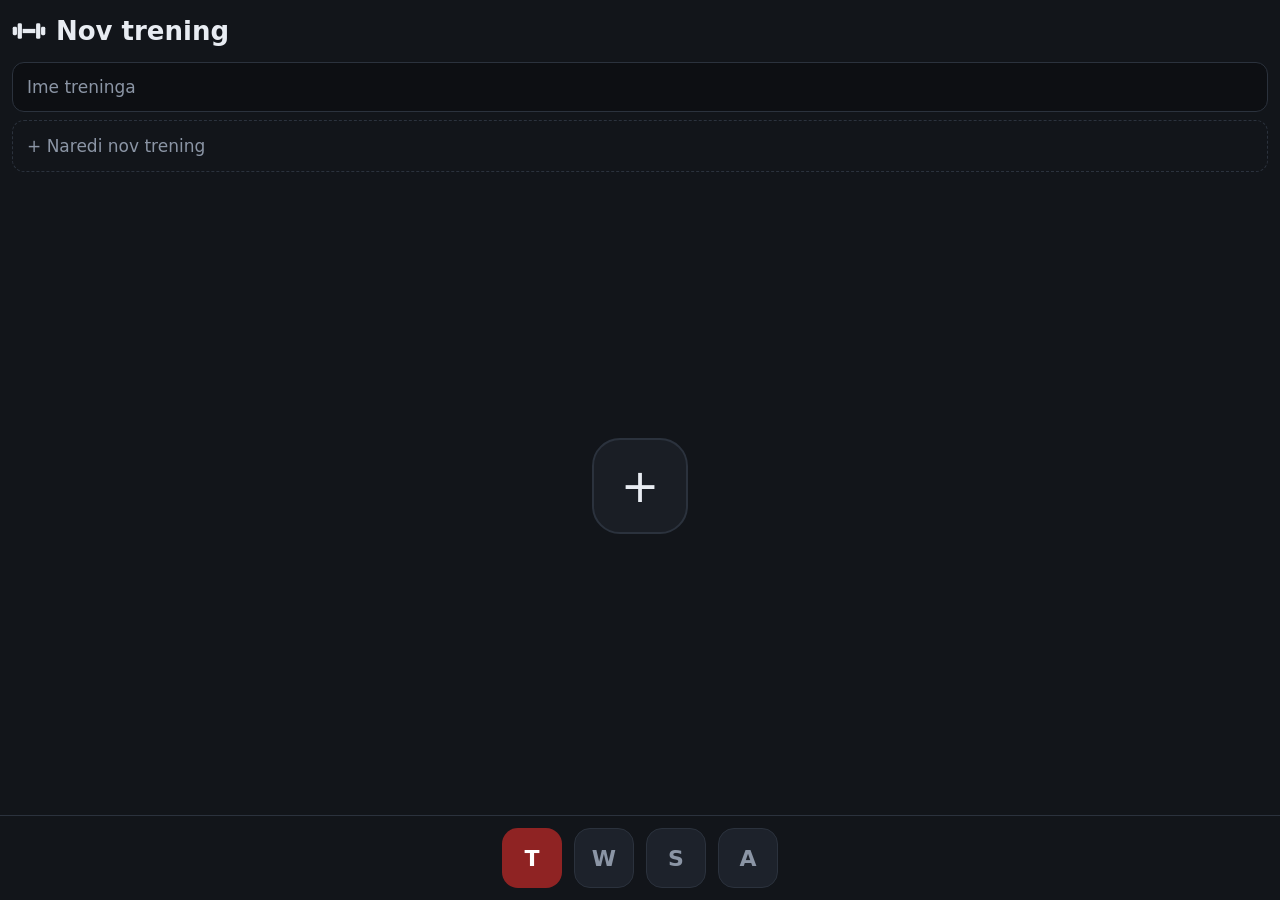
==== aplikacija/index.html @ f8ce9dc5 "Trening test" ====
<!doctype html>
<html lang="sl">
<head>
  <meta charset="utf-8">
  <meta name="viewport" content="width=device-width, initial-scale=1, viewport-fit=cover">
  <title>Fitnes</title>

  <!-- Povezava na manifest: brez tega ni namestitve -->
  <link rel="manifest" href="manifest.json">
  <meta name="theme-color" content="#12151a">

  <!-- iOS posebnosti: Safari za ikono in celozaslonski način ne bere manifesta -->
  <link rel="apple-touch-icon" href="icons/icon-192.png">
  <meta name="apple-mobile-web-app-capable" content="yes">
  <meta name="apple-mobile-web-app-status-bar-style" content="black-translucent">
  <meta name="apple-mobile-web-app-title" content="Fitnes">

  <!-- Vse poti so relativne, ker aplikacija živi v podmapi /aplikacija/.
       Absolutna pot (/css/base.css) bi na GitHub Pages iskala napačno mesto. -->
  <link rel="stylesheet" href="css/base.css">
  <link rel="stylesheet" href="css/screen.css">
  <link rel="stylesheet" href="css/tabbar.css">
  <link rel="stylesheet" href="css/training.css">
</head>
<body>

  <!-- Sem router vstavi trenutni zaslon. HTML je namenoma prazen: vsebino in
       gumbe zgradi JavaScript iz seznama zaslonov (js/screens/register.js),
       zato za nov zaslon te datoteke ni treba spreminjati. -->
  <main id="screen" class="screen"></main>

  <nav id="tabbar" class="tabbar"></nav>

  <script type="module" src="js/app.js"></script>

</body>
</html>
---- aplikacija/css/base.css ----
/* Osnova: barvni tokeni, reset in postavitev celotne strani.
   Tukaj so samo NEVTRALNE barve. Barva posameznega zaslona (--accent) ni tukaj,
   ampak v modulu zaslona (js/screens/*.js) — tako je nov zaslon ena sama datoteka. */

:root {
  /* Nevtralna paleta, prevzeta iz prototipa. */
  --bg: #12151a;          /* ozadje strani */
  --text: #e8ecf2;        /* glavno besedilo */
  --text-muted: #8b95a5;  /* drugotno besedilo */
  --surface: #1d222b;     /* ploskev: gumbi, kartice */
  --border: #2b323d;      /* obrobe */
  --on-accent: #ffffff;   /* besedilo na barvni podlagi */

  /* Rezerva: če router še ni nastavil barve zaslona, ostane nevtralna. */
  --accent: var(--surface);

  --tab-size: 60px;       /* stranica kvadratka v spodnji vrstici */
  --radius: 16px;

  /* Varno območje: zareza zgoraj, črtica za domov spodaj (iPhone). */
  --safe-top: env(safe-area-inset-top, 0px);
  --safe-bottom: env(safe-area-inset-bottom, 0px);
}

* {
  box-sizing: border-box;
  -webkit-tap-highlight-color: transparent;
}

html, body {
  height: 100%;
}

body {
  margin: 0;
  background: var(--bg);
  color: var(--text);
  font-family: system-ui, -apple-system, "Segoe UI", sans-serif;

  /* Zaslon zgoraj, gumbi spodaj — gumbi so vedno na dosegu palca. */
  display: flex;
  flex-direction: column;

  /* Brez izbiranja besedila in brez elastičnega odbijanja pri drsenju,
     da se aplikacija obnaša kot aplikacija in ne kot spletna stran. */
  -webkit-user-select: none;
  user-select: none;
  overscroll-behavior: none;
}
---- aplikacija/css/screen.css ----
/* Zaslon = območje nad spodnjo vrstico gumbov.
   Barvo dobi iz --accent, ki jo router nastavi na <body> po podatku iz modula zaslona. */

.screen {
  flex: 1;                    /* pozre ves prostor, ki ga ne rabi tabbar */
  min-height: 0;              /* brez tega flex otrok noče drseti */
  overflow-y: auto;

  background: var(--accent);
  color: var(--on-accent);

  padding: calc(var(--safe-top) + 20px) 20px 20px;

  display: flex;
  flex-direction: column;
  align-items: center;
  justify-content: center;

  transition: background .25s ease;
}

/* Zaslon s pravo vsebino ni en napis na sredini, ampak seznam, ki drsi od vrha.
   Router postavi body[data-screen], zato lahko tak zaslon izklopi sredinjenje in
   polnobarvno ozadje — ostali trije ostanejo nedotaknjeni. Ko bodo predelani vsi,
   se pravila zgoraj lahko poenostavijo. */
body[data-screen="training"] .screen {
  display: block;
  background: var(--bg);
  color: var(--text);
  padding: 0;
}

/* Velik napis na sredini. Začasno je to celotna vsebina zaslona;
   ko bo zaslon dobil pravo vsebino, se spremeni samo render() v modulu. */
.screen-title {
  font-size: clamp(28px, 12vw, 52px);
  font-weight: 700;
  letter-spacing: .08em;
  text-align: center;
}
---- aplikacija/css/tabbar.css ----
/* Spodnja vrstica s kvadratnimi gumbi. Gumbe zgradi JavaScript iz seznama zaslonov,
   zato tukaj ni nobenega pravila, ki bi predpostavljalo štiri gumbe. */

.tabbar {
  flex: none;
  display: flex;
  justify-content: center;
  gap: 12px;

  padding: 12px 12px calc(var(--safe-bottom) + 12px);
  background: var(--bg);
  border-top: 1px solid var(--border);
}

.tabbar__button {
  width: var(--tab-size);
  height: var(--tab-size);   /* kvadrat; višina je fiksna, da je tarča vedno velika */
  flex: none;

  border: 1px solid var(--border);
  border-radius: var(--radius);
  background: var(--surface);
  color: var(--text-muted);

  font: inherit;
  font-size: 22px;
  font-weight: 700;
  cursor: pointer;

  display: flex;
  align-items: center;
  justify-content: center;

  transition: transform .12s ease, background .25s ease, color .25s ease;
}

.tabbar__button:active {
  transform: scale(0.94);
}

/* Aktivni gumb prevzame barvo svojega zaslona — takoj je jasno, kje si. */
.tabbar__button.is-active {
  background: var(--accent);
  border-color: transparent;
  color: var(--on-accent);
}

/* Vidna obroba pri tipkovnici; miška/dotik je ne dobita. */
.tabbar__button:focus-visible {
  outline: 2px solid var(--text);
  outline-offset: 2px;
}
---- aplikacija/css/training.css ----
/* Zaslon TRENING.
   Drugi trije zasloni so en velik napis na barvni ploskvi. Ta je seznam, ki drsi,
   zato ozadje ostane temno, barva (--accent) pa pobarva samo ploščice vaj. */

:root {
  --training-card: #1a1e25;    /* kartica vaje */
  --training-field: #0d0f13;   /* vnosno polje: temnejše od kartice, da je vidno */
  --training-ref: #e4e7ec;     /* stolpec "zadnjič": svetel, ker ni za vpisovanje */
  --training-ref-text: #14171c;
  --training-ref-off: #2a2f38; /* prazna škatlica v stolpcu "zadnjič" */
}

.training {
  display: flex;
  flex-direction: column;
  gap: 14px;
  min-height: 100%;
  padding: calc(var(--safe-top) + 14px) 12px 0;
}

/* --- Glava ---------------------------------------------------------------- */

.training__header {
  flex: none;
}

.training__brand {
  display: flex;
  align-items: center;
  gap: 10px;
}

.training__logo {
  flex: none;
  width: 34px;
  height: 34px;
}

.training__logo svg {
  width: 100%;
  height: 100%;
  display: block;
}

.training__heading {
  margin: 0;
  font-size: 26px;
  font-weight: 700;
}

/* Ime treninga je polje in ne napis, da ga popraviš z enim dotikom.
   Videti mora biti kot naslov, dokler se ga ne dotakneš. */
.training__name {
  flex: 1;
  min-width: 0;
  margin: 0;
  padding: 2px 6px;

  background: transparent;
  border: 1px solid transparent;
  border-radius: 8px;
  color: var(--text);

  font: inherit;
  font-size: 26px;
  font-weight: 700;
}

.training__name::placeholder {
  color: var(--text-muted);
}

.training__name:focus {
  outline: none;
  border-color: var(--border);
  background: var(--training-field);
}

.training__name.is-error {
  border-color: #d05050;
}

.training__date {
  margin: 2px 0 0 44px;   /* poravnano pod ime, ne pod ikono */
  color: var(--text-muted);
  font-size: 14px;
}

/* --- Iskalno polje in predlogi -------------------------------------------- */

.field {
  margin-top: 14px;
}

.field__input {
  width: 100%;
  padding: 14px 14px;

  background: var(--training-field);
  border: 1px solid var(--border);
  border-radius: 12px;
  color: var(--text);

  font: inherit;
  font-size: 17px;
}

.field__input::placeholder {
  color: var(--text-muted);
}

.field__input:focus {
  outline: none;
  border-color: var(--accent);
}

.suggest {
  display: flex;
  flex-direction: column;
  gap: 6px;
  margin-top: 8px;
}

.suggest__item {
  display: flex;
  align-items: center;
  justify-content: space-between;
  gap: 10px;
  width: 100%;

  /* Tarča za palec: 52 px je več kot priporočenih 44 px, ker se aplikacija
     uporablja med serijo, ko roka ni mirna. */
  min-height: 52px;
  padding: 0 14px;

  background: var(--surface);
  border: 1px solid var(--border);
  border-radius: 12px;
  color: var(--text);

  font: inherit;
  font-size: 17px;
  text-align: left;
  cursor: pointer;
}

.suggest__item:active {
  background: var(--training-card);
}

.suggest__name {
  overflow: hidden;
  text-overflow: ellipsis;
  white-space: nowrap;
}

/* Koliko vaj ima predloga — namig, ali si izbral pravo. */
.suggest__count {
  flex: none;
  padding: 2px 8px;
  border-radius: 999px;
  background: var(--training-field);
  color: var(--text-muted);
  font-size: 13px;
}

.suggest__item--new {
  background: transparent;
  border-style: dashed;
  color: var(--text-muted);
}

.picker__cancel {
  width: 100%;
  margin-top: 8px;
  padding: 10px;

  background: none;
  border: none;
  color: var(--text-muted);

  font: inherit;
  font-size: 15px;
  cursor: pointer;
}

/* --- Prazno stanje: velik plus -------------------------------------------- */

.training__empty {
  flex: 1;
  display: grid;
  place-items: center;
  padding: 30px 0 60px;
}

.bigplus {
  width: 96px;
  height: 96px;

  background: var(--training-card);
  border: 2px solid var(--border);
  border-radius: 28px;
  color: var(--text);

  font: inherit;
  font-size: 46px;
  font-weight: 300;
  line-height: 1;
  cursor: pointer;

  transition: transform .12s ease;
}

.bigplus:active {
  transform: scale(0.94);
}

/* --- Kartica vaje --------------------------------------------------------- */

.training__body {
  flex: 1;
  display: flex;
  flex-direction: column;
  gap: 14px;
}

.exercise {
  padding: 12px;
  background: var(--training-card);
  border-radius: 14px;
}

.exercise__head {
  display: flex;
  align-items: center;
  gap: 10px;
}

/* Ime vaje na barvni ploščici: pri drsanju po dolgem treningu takoj vidiš,
   kje se ena vaja konča in začne druga. */
.exercise__name {
  flex: 1;
  min-width: 0;
  padding: 12px 14px;

  background: linear-gradient(100deg, var(--accent), #591515);
  border-radius: 10px;
  color: var(--on-accent);

  font-size: 18px;
  font-weight: 600;

  overflow: hidden;
  text-overflow: ellipsis;
  white-space: nowrap;
}

.exercise__note {
  flex: none;
  width: 40px;
  height: 40px;

  display: grid;
  place-items: center;

  background: none;
  border: none;
  color: var(--text-muted);
  cursor: pointer;
}

.exercise__note-icon {
  width: 22px;
  height: 22px;
}

.exercise__note-icon svg {
  width: 100%;
  height: 100%;
  display: block;
}

/* Vaja, ki zapisek že ima, ga tudi pokaže — sicer ne veš, da je tam. */
.exercise__note.is-filled {
  color: var(--accent);
}

.exercise__note:active {
  transform: scale(0.9);
}

/* --- Vrstica serije ------------------------------------------------------- */

.exercise__sets {
  display: flex;
  flex-direction: column;
  gap: 8px;
  margin-top: 10px;
}

.set-row {
  display: flex;
  align-items: center;
  gap: 8px;
}

.set-row__label {
  flex: 1;
  min-width: 0;
  padding: 12px 14px;

  background: var(--training-field);
  border-radius: 10px;
  color: var(--text);

  font-size: 16px;
}

.set-row__divider {
  flex: none;
  align-self: stretch;
  width: 1px;
  background: var(--border);
}

.pair {
  flex: none;
  display: flex;
  align-items: center;
  gap: 4px;
}

.pair__times {
  color: var(--text-muted);
  font-size: 13px;
}

/* Vnosno polje in škatlica "zadnjič" imata isto velikost, da se stolpca ujemata. */
.numbox {
  width: 46px;
  height: 46px;

  background: var(--training-field);
  border: none;
  border-radius: 10px;
  color: var(--text);

  font: inherit;
  font-size: 16px;
  text-align: center;
}

.numbox:focus {
  outline: 2px solid var(--accent);
  outline-offset: -2px;
}

/* Stolpec "zadnjič": svetel in drugačen od vnosnih polj, da je na prvi pogled
   jasno, da to niso polja za vpisovanje. Klik prepiše vrednost v polje levo. */
.numbox--ref {
  background: var(--training-ref);
  color: var(--training-ref-text);
  font-weight: 600;
  cursor: pointer;
}

.numbox--ref:active {
  transform: scale(0.92);
}

.numbox--ref:disabled {
  background: var(--training-ref-off);
  cursor: default;
}

.exercise__controls {
  display: flex;
  gap: 8px;
  margin-top: 10px;
}

.mini {
  width: 46px;
  height: 40px;

  background: var(--training-field);
  border: none;
  border-radius: 10px;
  color: var(--text);

  font: inherit;
  font-size: 22px;
  line-height: 1;
  cursor: pointer;
}

.mini--muted {
  color: var(--text-muted);
}

.mini:active {
  transform: scale(0.94);
}

/* Plus pod zadnjo vajo: doda novo vajo v trening. */
.addbar {
  width: 100%;
  padding: 16px;

  background: transparent;
  border: 2px dashed var(--border);
  border-radius: 14px;
  color: var(--text-muted);

  font: inherit;
  font-size: 26px;
  line-height: 1;
  cursor: pointer;
}

.addbar:active {
  background: var(--training-card);
}

/* --- Zavrži in shrani ----------------------------------------------------- */

/* Lepljivo na dnu: pri dolgem treningu gumba ni treba iskati z drsanjem. */
.training__actions {
  position: sticky;
  bottom: 0;
  z-index: 2;

  display: flex;
  gap: 10px;
  margin-top: 4px;
  padding: 12px 0;

  background: linear-gradient(to top, var(--bg) 70%, transparent);
}

.btn {
  flex: 1;
  min-height: 54px;

  border: 1px solid var(--border);
  border-radius: 14px;

  font: inherit;
  font-size: 17px;
  font-weight: 600;
  cursor: pointer;
}

.btn:active {
  transform: scale(0.97);
}

.btn--primary {
  background: var(--accent);
  border-color: transparent;
  color: var(--on-accent);
}

.btn--ghost {
  background: var(--surface);
  color: var(--text-muted);
}

.btn--danger {
  background: transparent;
  border-color: #6b2b2b;
  color: #e08585;
}

/* --- Okno z zapiskom ------------------------------------------------------ */

.modal {
  position: fixed;
  inset: 0;
  z-index: 10;

  display: grid;
  place-items: center;
  padding: 20px;

  background: rgba(0, 0, 0, .6);
}

.modal__box {
  width: 100%;
  max-width: 420px;
  padding: 16px;

  background: var(--training-card);
  border: 1px solid var(--border);
  border-radius: 16px;
  color: var(--text);
}

.modal__title {
  margin: 0 0 12px;
  font-size: 18px;
  font-weight: 700;
}

.modal__text {
  width: 100%;
  padding: 12px;

  background: var(--training-field);
  border: 1px solid var(--border);
  border-radius: 10px;
  color: var(--text);

  font: inherit;
  font-size: 16px;
  resize: vertical;

  /* Zapisek je edino mesto v aplikaciji, kjer se besedilo res piše in bere. */
  -webkit-user-select: text;
  user-select: text;
}

.modal__text:focus {
  outline: none;
  border-color: var(--accent);
}

.modal__hint {
  margin: 8px 0 0;
  color: var(--text-muted);
  font-size: 13px;
}

.modal__actions {
  display: flex;
  gap: 10px;
  margin-top: 14px;
}
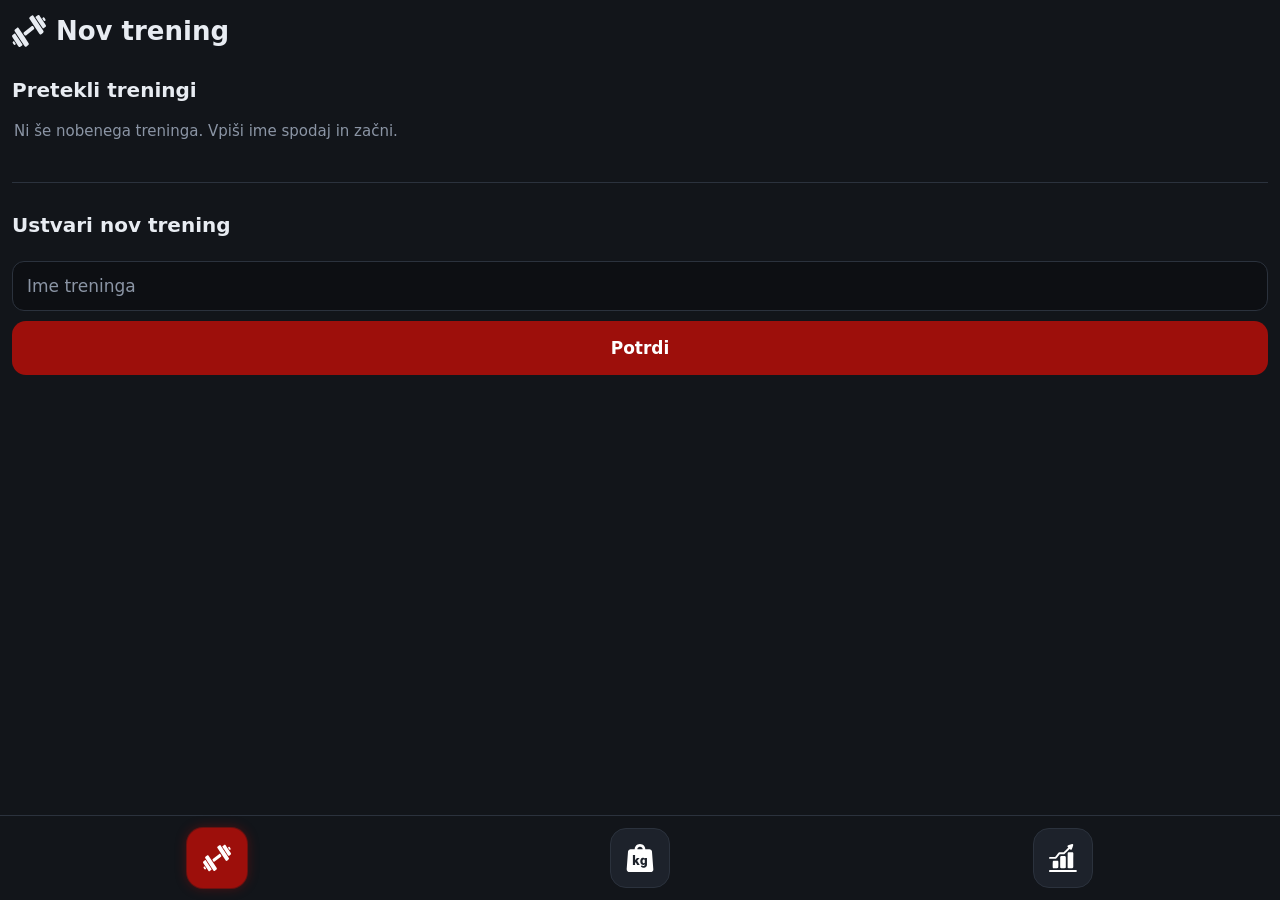
==== commit d50b2af8: "intro" ====
--- a/aplikacija/index.html
+++ b/aplikacija/index.html
@@ -18,20 +18,34 @@
   <!-- Vse poti so relativne, ker aplikacija živi v podmapi /aplikacija/.
        Absolutna pot (/css/base.css) bi na GitHub Pages iskala napačno mesto. -->
   <link rel="stylesheet" href="css/base.css">
+  <link rel="stylesheet" href="css/splash.css">
   <link rel="stylesheet" href="css/screen.css">
   <link rel="stylesheet" href="css/tabbar.css">
   <link rel="stylesheet" href="css/training.css">
+  <link rel="stylesheet" href="css/weight.css">
+  <link rel="stylesheet" href="css/stats.css">
 </head>
 <body>
 
+  <!-- Uvodna animacija. Edina vsebina, ki je zapisana tukaj in ne zgrajena z
+       JavaScriptom: pokazati se mora takoj ob odprtju, torej še preden se
+       naložijo moduli. Kateri od obeh posnetkov se predvaja in kdaj se zastor
+       umakne, določi js/startup/splash.js.
+
+       Zakaj muted + playsinline: brez tega iPhone samodejnega predvajanja ne
+       dovoli, posnetek pa bi se odprl čez cel zaslon v svojem predvajalniku. -->
+  <div id="splash" class="splash">
+    <video class="splash__video" autoplay muted playsinline preload="auto"></video>
+  </div>
+
   <!-- Sem router vstavi trenutni zaslon. HTML je namenoma prazen: vsebino in
-       gumbe zgradi JavaScript iz seznama zaslonov (js/screens/register.js),
+       gumbe zgradi JavaScript iz seznama zaslonov (js/startup/screen_register.js),
        zato za nov zaslon te datoteke ni treba spreminjati. -->
   <main id="screen" class="screen"></main>
 
   <nav id="tabbar" class="tabbar"></nav>
 
-  <script type="module" src="js/app.js"></script>
+  <script type="module" src="js/startup/app.js"></script>
 
 </body>
 </html>
--- a/aplikacija/css/base.css
+++ b/aplikacija/css/base.css
@@ -11,8 +11,27 @@
   --border: #2b323d;      /* obrobe */
   --on-accent: #ffffff;   /* besedilo na barvni podlagi */
 
-  /* Rezerva: če router še ni nastavil barve zaslona, ostane nevtralna. */
-  --accent: var(--surface);
+  /* Rezerva: če router še ni nastavil barve zaslona. Vsi trije zasloni imajo
+     danes isto barvo, a vsak jo še vedno pove sam — glej arhitektura.md. */
+  --accent: #9d0f0b;
+
+  /* Temnejši konec rdečega preliva (ime vaje, ploščice). Ni odvisen od zaslona:
+     preliv gre vedno iz barve zaslona v to. */
+  --accent-deep: #661714;
+
+  /* Rdeča za besedilo na temni podlagi. --accent je narejena za ploskve; kot
+     barva črk je na temnem premalo kontrastna, da bi se dobro brala. */
+  --accent-text: #e0564e;
+  --accent-gradient: linear-gradient(100deg, var(--accent), var(--accent-deep));
+
+  /* Komaj opazen sij okoli aktivnega gumba spodaj. Nizka prosojnost je namerna:
+     v telovadnici je zaslon svetel in premočan sij bi bil packa. */
+  --accent-glow: 0 0 0 1px rgba(157, 15, 11, .55), 0 0 12px rgba(157, 15, 11, .45);
+
+  /* Spustni seznam je svetlejši od strani: leži nad njo, zato mora biti bližje. */
+  --sheet: #2a313d;
+  --sheet-border: #3c4453;
+  --sheet-item: #363f4d;
 
   --tab-size: 60px;       /* stranica kvadratka v spodnji vrstici */
   --radius: 16px;
@@ -29,6 +48,12 @@
 
 html, body {
   height: 100%;
+
+  /* iPhone: pri nameščeni aplikaciji je `100%` nižje od zaslona — višina varnega
+     območja zgoraj se odšteje, vsebina pa se vseeno začne čisto na vrhu, zato je
+     spodaj ostal prazen pas pod gumbi. `dvh` meri pravo višino okna.
+     Vrstica stoji za `100%`, ki ostane rezerva za starejše brskalnike. */
+  height: 100dvh;
 }
 
 body {
@@ -47,3 +72,11 @@
   user-select: none;
   overscroll-behavior: none;
 }
+
+/* Prepoved izbiranja ne sme veljati za polja, v katera se piše: na iOS zna
+   podedovan `user-select: none` preprečiti postavitev kurzorja v polje. */
+input,
+textarea {
+  -webkit-user-select: text;
+  user-select: text;
+}
--- a/aplikacija/css/splash.css
+++ b/aplikacija/css/splash.css
@@ -0,0 +1,33 @@
+/* Zastor z uvodno animacijo. Prekrije vse, dokler se posnetek ne izteče.
+   Ostalo (js/startup/splash.js) poskrbi, da se zastor vedno umakne. */
+
+.splash {
+  position: fixed;
+  inset: 0;
+  z-index: 100;      /* nad spustnim seznamom (20) in okni (10) */
+
+  display: grid;
+  place-items: center;
+
+  /* Ista barva kot aplikacija: dokler se posnetek nalaga, se ne vidi preskok. */
+  background: var(--bg);
+
+  transition: opacity .3s ease;
+}
+
+/* Posnetek napolni zaslon. `cover` in ne `contain`: robovi se raje obrežejo,
+   kot da bi ob strani ostala črna pasova. Zato sta posnetka dva — pokončen in
+   ležeč — da obrez nikoli ne pojé bistvenega. */
+.splash__video {
+  width: 100%;
+  height: 100%;
+  object-fit: cover;
+  display: block;
+}
+
+/* Umik: preliv v prosojno, šele nato element izgine iz strani.
+   `pointer-events: none` med prelivom, da zastor ne prestreza dotikov. */
+.splash.is-gone {
+  opacity: 0;
+  pointer-events: none;
+}
--- a/aplikacija/css/screen.css
+++ b/aplikacija/css/screen.css
@@ -23,11 +23,314 @@
    Router postavi body[data-screen], zato lahko tak zaslon izklopi sredinjenje in
    polnobarvno ozadje — ostali trije ostanejo nedotaknjeni. Ko bodo predelani vsi,
    se pravila zgoraj lahko poenostavijo. */
-body[data-screen="training"] .screen {
+body[data-screen="training"] .screen,
+body[data-screen="weight"] .screen,
+body[data-screen="stats"] .screen {
   display: block;
   background: var(--bg);
   color: var(--text);
   padding: 0;
+}
+
+/* --- Skupni deli vseh zaslonov -------------------------------------------- */
+
+/* Ikona in naslov na vrhu zaslona. Ista ikona kot na kvadratku spodaj, zato je
+   ob pogledu na vrh takoj jasno, kje si — tudi sredi serije. */
+.brand {
+  display: flex;
+  align-items: center;
+  gap: 10px;
+}
+
+.brand__logo {
+  flex: none;
+  width: 34px;
+  height: 34px;
+}
+
+.brand__logo svg {
+  width: 100%;
+  height: 100%;
+  display: block;
+}
+
+.brand__title {
+  margin: 0;
+  font-size: 26px;
+  font-weight: 700;
+}
+
+/* Naslov razdelka znotraj zaslona ("Pretekli treningi", "Statistika"). */
+.section__title {
+  margin: 0;
+  font-size: 20px;
+  font-weight: 700;
+}
+
+/* Črta med razdelkoma: brez nje se dva seznama bereta kot en dolg. */
+.rule {
+  height: 1px;
+  margin: 18px 0 0;
+  background: var(--border);
+}
+
+/* --- Vrstica z imenom in košem -------------------------------------------- */
+
+/* Uporabljata jo zaslon TRENING (pretekli treningi) in STATISTIKA (arhiv vaj).
+   Dve tarči v vrstici: ime odpre, koš zbriše. Zato nista en gumb z dvema
+   območjema, ampak dva gumba drug ob drugem. */
+.listrow {
+  display: flex;
+  align-items: center;
+  gap: 6px;
+}
+
+.listrow__open {
+  flex: 1;
+  min-width: 0;
+  display: flex;
+  align-items: center;
+  gap: 10px;
+
+  min-height: 56px;
+  padding: 0 14px;
+
+  background: var(--surface);
+  border: 1px solid var(--border);
+  border-radius: 12px;
+  color: var(--text);
+
+  font: inherit;
+  font-size: 17px;
+  text-align: left;
+  cursor: pointer;
+}
+
+.listrow__open:active {
+  background: var(--accent);
+  border-color: transparent;
+  color: var(--on-accent);
+}
+
+/* Razprta vrstica se spoji s podrobnostmi pod sabo v eno ploskev. */
+.listrow__open.is-open {
+  border-color: var(--accent);
+  border-bottom-left-radius: 0;
+  border-bottom-right-radius: 0;
+}
+
+.listrow__name {
+  flex: 1;
+  overflow: hidden;
+  text-overflow: ellipsis;
+  white-space: nowrap;
+}
+
+.listrow__count {
+  flex: none;
+  padding: 2px 8px;
+  border-radius: 999px;
+  background: var(--bg);
+  color: var(--text-muted);
+  font-size: 13px;
+}
+
+.listrow__open:active .listrow__count {
+  background: rgba(0, 0, 0, .25);
+  color: var(--on-accent);
+}
+
+/* Koš je siv in brez ozadja: brisanje ne sme biti enako vidno kot izbira. */
+.listrow__remove {
+  flex: none;
+  width: 48px;
+  height: 48px;
+
+  display: grid;
+  place-items: center;
+
+  background: none;
+  border: none;
+  border-radius: 12px;
+  color: var(--text-muted);
+  cursor: pointer;
+
+  transition: transform .12s ease, color .15s ease;
+}
+
+.listrow__remove:active {
+  transform: scale(0.9);
+  color: #e08585;
+}
+
+.listrow__icon {
+  width: 20px;
+  height: 20px;
+}
+
+.listrow__icon svg {
+  width: 100%;
+  height: 100%;
+  display: block;
+}
+
+/* --- Spustni seznam (js/sheet.js) ----------------------------------------- */
+
+/* Ozadje se zabriše: ko je seznam odprt, nič drugega ne dela in to se vidi.
+   `-webkit-` različica je obvezna, sicer na iPhonu zabrisa ni. */
+.sheet-overlay {
+  position: fixed;
+  inset: 0;
+  z-index: 20;
+
+  display: grid;
+  place-items: center;
+  padding: 16px;
+
+  background: rgba(8, 10, 14, .5);
+  -webkit-backdrop-filter: blur(10px);
+  backdrop-filter: blur(10px);
+}
+
+.sheet {
+  width: 100%;
+  max-width: 460px;
+
+  /* Seznam vaj je lahko dolg; okno naj ne preraste zaslona, ampak drsi v sebi. */
+  max-height: 82vh;
+  overflow-y: auto;
+
+  display: flex;
+  flex-direction: column;
+  gap: 10px;
+
+  padding: 14px;
+
+  background: var(--sheet);
+  border: 1px solid var(--sheet-border);
+  border-radius: 18px;
+  box-shadow: 0 18px 44px rgba(0, 0, 0, .55);
+}
+
+.sheet__title {
+  margin: 0;
+  font-size: 20px;
+  font-weight: 700;
+}
+
+.sheet__list {
+  display: flex;
+  flex-direction: column;
+  gap: 6px;
+}
+
+.sheet__item {
+  display: flex;
+  align-items: center;
+  justify-content: space-between;
+  gap: 10px;
+  width: 100%;
+
+  min-height: 52px;
+  padding: 0 14px;
+
+  background: var(--sheet-item);
+  border: 1px solid transparent;
+  border-radius: 12px;
+  color: var(--text);
+
+  font: inherit;
+  font-size: 17px;
+  text-align: left;
+  cursor: pointer;
+}
+
+.sheet__item:active {
+  background: var(--accent);
+  color: var(--on-accent);
+}
+
+/* Vrstice seznama so navadni sivi pravokotniki — tudi tista, ki je trenutno
+   izbrana. Obroba je pridržana za izbiro enote spodaj; če bi jo imela tudi
+   vrstica, bi bili v istem oknu dve različni "izbrano" in nobena jasna. */
+
+.sheet__name {
+  overflow: hidden;
+  text-overflow: ellipsis;
+  white-space: nowrap;
+}
+
+.sheet__count {
+  flex: none;
+  padding: 2px 8px;
+  border-radius: 999px;
+  background: rgba(0, 0, 0, .3);
+  color: var(--text-muted);
+  font-size: 13px;
+}
+
+.sheet__item:active .sheet__count {
+  color: var(--on-accent);
+}
+
+.sheet__empty {
+  margin: 0;
+  padding: 8px 2px;
+  color: var(--text-muted);
+  font-size: 15px;
+}
+
+/* Spodnji del: črta, naslov, polje, izbira enote, Potrdi. */
+.sheet__create {
+  display: flex;
+  flex-direction: column;
+  gap: 10px;
+}
+
+/* Ploskev seznama je svetlejša od strani, zato bi se črta v barvi obrobe strani
+   na njej izgubila. */
+.sheet .rule {
+  background: var(--sheet-border);
+}
+
+/* Polje in gumbi znotraj seznama stojijo na svetlejši ploskvi, zato so tudi sami
+   svetlejši od tistih na zaslonu. */
+.sheet .field__input {
+  background: rgba(0, 0, 0, .28);
+  border-color: var(--sheet-border);
+}
+
+/* Dve možnosti drug ob drugem (enota meritve). */
+.choice {
+  display: flex;
+  gap: 8px;
+}
+
+.choice__button {
+  flex: 1;
+  min-height: 46px;
+
+  background: rgba(0, 0, 0, .28);
+  border: 1px solid var(--sheet-border);
+  border-radius: 12px;
+  color: var(--text-muted);
+
+  font: inherit;
+  font-size: 16px;
+  cursor: pointer;
+}
+
+/* Izbrana enota dobi samo rdečo obrobo, ne polnila: v istem oknu je Potrdi, ki je
+   ves rdeč, in dva polna rdeča gumba bi se tepla za pozornost. */
+.choice__button:active,
+.choice__button.is-active {
+  border-color: var(--accent);
+  box-shadow: inset 0 0 0 1px var(--accent);
+  color: var(--text);
+}
+
+.choice__button.is-active {
+  font-weight: 600;
 }
 
 /* Velik napis na sredini. Začasno je to celotna vsebina zaslona;
--- a/aplikacija/css/tabbar.css
+++ b/aplikacija/css/tabbar.css
@@ -1,13 +1,16 @@
 /* Spodnja vrstica s kvadratnimi gumbi. Gumbe zgradi JavaScript iz seznama zaslonov,
-   zato tukaj ni nobenega pravila, ki bi predpostavljalo štiri gumbe. */
+   zato tukaj ni nobenega pravila, ki bi predpostavljalo tri gumbe. */
 
 .tabbar {
   flex: none;
   display: flex;
-  justify-content: center;
+  justify-content: space-around;
   gap: 12px;
 
-  padding: 12px 12px calc(var(--safe-bottom) + 12px);
+  /* Spodaj je dovolj že varno območje samo (črtica za domov na iPhonu, 34 px);
+     če ga ni (računalnik, Android brez geste), pade nazaj na 12 px. Prištevanje
+     obojega je naredilo prazen pas pod ikonami. */
+  padding: 12px 12px max(var(--safe-bottom), 12px);
   background: var(--bg);
   border-top: 1px solid var(--border);
 }
@@ -20,29 +23,45 @@
   border: 1px solid var(--border);
   border-radius: var(--radius);
   background: var(--surface);
-  color: var(--text-muted);
+
+  /* Ikona je vedno bela: pobarva se kvadratek za njo, ne ikona sama. */
+  color: var(--on-accent);
 
   font: inherit;
-  font-size: 22px;
-  font-weight: 700;
   cursor: pointer;
 
   display: flex;
   align-items: center;
   justify-content: center;
 
-  transition: transform .12s ease, background .25s ease, color .25s ease;
+  transition: transform .12s ease, background .25s ease, box-shadow .25s ease;
+}
+
+/* Ikona se prilagodi kvadratku, ne obratno: viewBox v icons.js je pri vsaki
+   drugačen, zato višino omejimo tukaj in širino prepustimo razmerju. */
+.tabbar__icon {
+  display: block;
+  width: 28px;
+  height: 28px;
+}
+
+.tabbar__icon svg {
+  display: block;
+  width: 100%;
+  height: 100%;
 }
 
 .tabbar__button:active {
   transform: scale(0.94);
+  background: var(--accent);
 }
 
-/* Aktivni gumb prevzame barvo svojega zaslona — takoj je jasno, kje si. */
+/* Aktivni gumb: rdeč kvadratek in komaj opazen sij okoli njega — dovolj, da
+   veš, kje si, premalo, da bi vleklo pogled stran od vsebine. */
 .tabbar__button.is-active {
   background: var(--accent);
   border-color: transparent;
-  color: var(--on-accent);
+  box-shadow: var(--accent-glow);
 }
 
 /* Vidna obroba pri tipkovnici; miška/dotik je ne dobita. */
--- a/aplikacija/css/training.css
+++ b/aplikacija/css/training.css
@@ -5,9 +5,13 @@
 :root {
   --training-card: #1a1e25;    /* kartica vaje */
   --training-field: #0d0f13;   /* vnosno polje: temnejše od kartice, da je vidno */
-  --training-ref: #e4e7ec;     /* stolpec "zadnjič": svetel, ker ni za vpisovanje */
-  --training-ref-text: #14171c;
-  --training-ref-off: #2a2f38; /* prazna škatlica v stolpcu "zadnjič" */
+
+  /* Stolpec "zadnjič" je samo podatek, ne tarča za oči: za spoznanje svetlejši
+     od vnosnega polja levo, številka v njem pa siva. Bel stolpec je prej vlekel
+     pogled nase, čeprav se vanj ne piše. */
+  --training-ref: #1c212a;
+  --training-ref-text: var(--text-muted);
+  --training-ref-off: #14181f; /* prazna škatlica v stolpcu "zadnjič" */
 }
 
 .training {
@@ -24,31 +28,9 @@
   flex: none;
 }
 
-.training__brand {
-  display: flex;
-  align-items: center;
-  gap: 10px;
-}
-
-.training__logo {
-  flex: none;
-  width: 34px;
-  height: 34px;
-}
-
-.training__logo svg {
-  width: 100%;
-  height: 100%;
-  display: block;
-}
-
-.training__heading {
-  margin: 0;
-  font-size: 26px;
-  font-weight: 700;
-}
-
-/* Ime treninga je polje in ne napis, da ga popraviš z enim dotikom.
+/* Vrstica z ikono in naslovom je skupna vsem zaslonom — glej .brand v screen.css.
+
+   Ime treninga je polje in ne napis, da ga popraviš z enim dotikom.
    Videti mora biti kot naslov, dokler se ga ne dotakneš. */
 .training__name {
   flex: 1;
@@ -80,10 +62,40 @@
   border-color: #d05050;
 }
 
+/* Datum levo, ponudba "Ponovi zadnji trening" desno. */
+.training__meta {
+  display: flex;
+  align-items: center;
+  gap: 10px;
+  margin: 4px 0 0 44px;   /* poravnano pod ime, ne pod ikono */
+}
+
 .training__date {
-  margin: 2px 0 0 44px;   /* poravnano pod ime, ne pod ikono */
+  flex: 1;
+  min-width: 0;
   color: var(--text-muted);
   font-size: 14px;
+}
+
+.repeat {
+  flex: none;
+  min-height: 38px;
+  padding: 0 14px;
+
+  background: var(--surface);
+  border: 1px solid var(--accent);
+  border-radius: 999px;
+  color: var(--text);
+
+  font: inherit;
+  font-size: 14px;
+  font-weight: 600;
+  cursor: pointer;
+}
+
+.repeat:active {
+  background: var(--accent);
+  color: var(--on-accent);
 }
 
 /* --- Iskalno polje in predlogi -------------------------------------------- */
@@ -114,6 +126,12 @@
   border-color: var(--accent);
 }
 
+/* Prazno polje ob dotiku gumba: rdeč rob pove isto kot okno s sporočilom,
+   brez dotika za potrditev. */
+.field__input.is-error {
+  border-color: #d05050;
+}
+
 .suggest {
   display: flex;
   flex-direction: column;
@@ -144,8 +162,18 @@
   cursor: pointer;
 }
 
+/* Dotik pobarva vrstico v barvo aplikacije: v telovadnici je zaslon pogosto
+   mokri prst in pol pogleda — barva je edini takojšen odgovor, da je gumb res
+   sprejel dotik. Isto pravilo velja povsod, kjer se da kaj izbrati. */
 .suggest__item:active {
-  background: var(--training-card);
+  background: var(--accent);
+  border-color: transparent;
+  color: var(--on-accent);
+}
+
+.suggest__item:active .suggest__count {
+  background: rgba(0, 0, 0, .25);
+  color: var(--on-accent);
 }
 
 .suggest__name {
@@ -184,35 +212,29 @@
   cursor: pointer;
 }
 
-/* --- Prazno stanje: velik plus -------------------------------------------- */
-
-.training__empty {
-  flex: 1;
-  display: grid;
-  place-items: center;
-  padding: 30px 0 60px;
-}
-
-.bigplus {
-  width: 96px;
-  height: 96px;
-
-  background: var(--training-card);
-  border: 2px solid var(--border);
-  border-radius: 28px;
-  color: var(--text);
-
-  font: inherit;
-  font-size: 46px;
-  font-weight: 300;
-  line-height: 1;
-  cursor: pointer;
-
-  transition: transform .12s ease;
-}
-
-.bigplus:active {
-  transform: scale(0.94);
+/* --- Zaslon brez treninga: pretekli treningi in nov trening ---------------- */
+
+/* Dva razdelka, en pod drugim: zgoraj tisto, kar boš izbral devetkrat od desetih
+   (trening, ki ga že poznaš), spodaj tisto, kar narediš redko (nov trening). */
+.training__section {
+  display: flex;
+  flex-direction: column;
+  gap: 10px;
+  margin-top: 16px;
+}
+
+/* Vrstica z imenom in košem je skupna z arhivom vaj: .listrow v screen.css. */
+.templates {
+  display: flex;
+  flex-direction: column;
+  gap: 8px;
+}
+
+.templates__empty {
+  margin: 0;
+  padding: 10px 2px;
+  color: var(--text-muted);
+  font-size: 15px;
 }
 
 /* --- Kartica vaje --------------------------------------------------------- */
@@ -228,6 +250,24 @@
   padding: 12px;
   background: var(--training-card);
   border-radius: 14px;
+
+  /* Sosedje se med vlečenjem umaknejo mehko, vlečena kartica pa se drži prsta. */
+  transition: transform .15s ease;
+}
+
+/* Vlečena kartica se dvigne nad sosede, a ostane pod lepljivo vrstico z
+   Zavrži/Shrani (z-index 2): gumba morata biti vidna tudi sredi premikanja. */
+.exercise.is-dragging {
+  position: relative;
+  z-index: 1;
+  transition: none;
+  box-shadow: 0 12px 26px rgba(0, 0, 0, .55);
+}
+
+/* Med vlečenjem se ne sme nič izbirati ali drseti pod prstom. */
+.training.is-reordering {
+  -webkit-user-select: none;
+  user-select: none;
 }
 
 .exercise__head {
@@ -237,24 +277,56 @@
 }
 
 /* Ime vaje na barvni ploščici: pri drsanju po dolgem treningu takoj vidiš,
-   kje se ena vaja konča in začne druga. */
+   kje se ena vaja konča in začne druga. Hkrati je to ročaj za premikanje vaje,
+   zato `touch-action: none` — brez tega bi prst namesto vaje premikal stran. */
 .exercise__name {
   flex: 1;
   min-width: 0;
+  display: flex;
+  align-items: center;
+  gap: 8px;
   padding: 12px 14px;
 
-  background: linear-gradient(100deg, var(--accent), #591515);
+  background: var(--accent-gradient);
   border-radius: 10px;
   color: var(--on-accent);
 
   font-size: 18px;
   font-weight: 600;
+
+  touch-action: none;
+  cursor: grab;
+  -webkit-user-select: none;
+  user-select: none;
+}
+
+.exercise.is-dragging .exercise__name {
+  cursor: grabbing;
+}
+
+.exercise__label {
+  flex: 1;
+  min-width: 0;
 
   overflow: hidden;
   text-overflow: ellipsis;
   white-space: nowrap;
 }
 
+/* Pike na desni: edini namig, da se ploščica da prijeti. */
+.exercise__grip {
+  flex: none;
+  width: 16px;
+  height: 16px;
+  opacity: .55;
+}
+
+.exercise__grip svg {
+  width: 100%;
+  height: 100%;
+  display: block;
+}
+
 .exercise__note {
   flex: none;
   width: 40px;
@@ -298,22 +370,31 @@
   margin-top: 10px;
 }
 
+/* V vrstici so štirje stolpci: napis, vpisana teža, zadnjič in koš. Razmiki so
+   ožji od ostalih, ker mora vse to na 360 px širok telefon. */
 .set-row {
   display: flex;
   align-items: center;
-  gap: 8px;
-}
-
+  gap: 5px;
+}
+
+/* Napis je ozek in fiksen: pove samo, katera serija po vrsti je to. Ves prostor,
+   ki ostane, gre poljema za težo in ponovitve — tja se piše in tam mora biti
+   "102,5" berljivo. */
 .set-row__label {
-  flex: 1;
-  min-width: 0;
-  padding: 12px 14px;
+  flex: none;
+  width: 44px;
+  height: 46px;
+
+  display: flex;
+  align-items: center;
+  justify-content: center;
 
   background: var(--training-field);
   border-radius: 10px;
-  color: var(--text);
-
-  font-size: 16px;
+  color: var(--text-muted);
+
+  font-size: 13px;
 }
 
 .set-row__divider {
@@ -323,19 +404,53 @@
   background: var(--border);
 }
 
+/* Črta pred košem pobere ves prostor, ki v vrstici ostane, in s tem porine koš
+   ob desni rob kartice. Na širšem telefonu se s tem razmakne od številk. */
+.set-row__divider--end {
+  margin-left: auto;
+}
+
+/* Današnja teža in ponovitve. Obe polji sta **fiksni in enako veliki**: širina se
+   ne sme spreminjati z vsebino, sicer vrstica poskoči, ko se pisava pomanjša. */
 .pair {
   flex: none;
   display: flex;
   align-items: center;
-  gap: 4px;
+  gap: 3px;
+}
+
+.pair .numbox {
+  flex: none;
+  width: 52px;
+}
+
+/* Stolpec "zadnjič" je samo podatek in ne tarča za tipkanje, zato ostane ozek. */
+.pair--ref {
+  flex: none;
+}
+
+.pair--ref .numbox {
+  flex: none;
+  width: 30px;
+  font-size: 12px;
+}
+
+.pair--ref .numbox.is-long {
+  font-size: 10px;
 }
 
 .pair__times {
   color: var(--text-muted);
-  font-size: 13px;
-}
-
-/* Vnosno polje in škatlica "zadnjič" imata isto velikost, da se stolpca ujemata. */
+  font-size: 11px;
+}
+
+/* Enota stoji ob polju za težo in ne v njem: pove, kaj se vpisuje, ne da bi
+   jemala prostor številki. */
+.pair__unit {
+  color: var(--text-muted);
+  font-size: 11px;
+}
+
 .numbox {
   width: 46px;
   height: 46px;
@@ -346,8 +461,14 @@
   color: var(--text);
 
   font: inherit;
-  font-size: 16px;
+  font-size: 17px;
   text-align: center;
+}
+
+/* Dolga številka ("102,5") ne sme čez rob škatlice: pisava se pomanjša, namesto
+   da bi se konec skril. Razred postavi js/screens/training.js ob vsakem vpisu. */
+.numbox.is-long {
+  font-size: 14px;
 }
 
 .numbox:focus {
@@ -355,22 +476,66 @@
   outline-offset: -2px;
 }
 
-/* Stolpec "zadnjič": svetel in drugačen od vnosnih polj, da je na prvi pogled
-   jasno, da to niso polja za vpisovanje. Klik prepiše vrednost v polje levo. */
+/* Stolpec "zadnjič": za spoznanje svetlejši od vnosnih polj in s sivo številko —
+   pove, koliko si dvignil zadnjič, ne kliče pa nase. Klik prepiše vrednost v
+   polje levo, zato se ob dotiku pobarva v barvo zaslona. */
 .numbox--ref {
   background: var(--training-ref);
   color: var(--training-ref-text);
-  font-weight: 600;
   cursor: pointer;
 }
 
 .numbox--ref:active {
   transform: scale(0.92);
+  background: var(--accent);
+  color: var(--on-accent);
 }
 
 .numbox--ref:disabled {
   background: var(--training-ref-off);
   cursor: default;
+}
+
+/* Koš na koncu vrstice: odstrani natanko to serijo. Siv in brez ozadja, ker
+   brisanje ne sme biti enako vidno kot vpisovanje. Pri edini seriji je ugasnjen —
+   vaja brez serij nima kaj pokazati, odstrani se z × spodaj na kartici. */
+/* Koš čisto ob desnem robu kartice: sam po sebi ni tarča, ki bi jo iskala roka,
+   zato naj vzame čim manj prostora vrstici. */
+.set-row__remove {
+  flex: none;
+  width: 24px;
+  height: 46px;
+
+  display: grid;
+  place-items: center;
+
+  background: none;
+  border: none;
+  color: var(--text-muted);
+  cursor: pointer;
+
+  transition: transform .12s ease, color .15s ease;
+}
+
+.set-row__remove:active {
+  transform: scale(0.9);
+  color: #e08585;
+}
+
+.set-row__remove:disabled {
+  opacity: .3;
+  cursor: default;
+}
+
+.set-row__icon {
+  width: 16px;
+  height: 16px;
+}
+
+.set-row__icon svg {
+  width: 100%;
+  height: 100%;
+  display: block;
 }
 
 .exercise__controls {
@@ -398,8 +563,25 @@
   color: var(--text-muted);
 }
 
+/* Odstranitev vaje: čisto desno, najdlje od plusa za novo serijo. */
+.mini--remove {
+  margin-left: auto;
+  background: transparent;
+  border: 1px solid #6b2b2b;
+  color: #e08585;
+}
+
 .mini:active {
   transform: scale(0.94);
+  background: var(--accent);
+  color: var(--on-accent);
+}
+
+/* Odstranitev vaje ostane rdečkasto obrobljena in ne prevzame barve zaslona:
+   ta gumb ni izbira, ampak brisanje. */
+.mini--remove:active {
+  background: #6b2b2b;
+  color: var(--on-accent);
 }
 
 /* Plus pod zadnjo vajo: doda novo vajo v trening. */
@@ -419,7 +601,9 @@
 }
 
 .addbar:active {
-  background: var(--training-card);
+  background: var(--accent);
+  border-color: transparent;
+  color: var(--on-accent);
 }
 
 /* --- Zavrži in shrani ----------------------------------------------------- */
@@ -461,9 +645,21 @@
   color: var(--on-accent);
 }
 
+/* Glavni gumb ob dotiku potemni v spodnji konec preliva — ne posvetli, ker bi
+   pri tako nasičeni rdeči izgledal kot druga barva. */
+.btn--primary:active {
+  background: var(--accent-deep);
+}
+
 .btn--ghost {
   background: var(--surface);
   color: var(--text-muted);
+}
+
+.btn--ghost:active {
+  background: var(--accent);
+  border-color: transparent;
+  color: var(--on-accent);
 }
 
 .btn--danger {
@@ -503,9 +699,15 @@
   font-weight: 700;
 }
 
-.modal__text {
-  width: 100%;
-  padding: 12px;
+/* Ime vaje je polje, ki izgleda kot naslov, dokler se ga ne dotakneš — isto
+   kot ime treninga na vrhu zaslona. */
+.modal__name {
+  margin-bottom: 12px;
+}
+
+.modal__name-input {
+  width: 100%;
+  padding: 8px 10px;
 
   background: var(--training-field);
   border: 1px solid var(--border);
@@ -513,6 +715,36 @@
   color: var(--text);
 
   font: inherit;
+  font-size: 18px;
+  font-weight: 700;
+}
+
+.modal__name-input:focus {
+  outline: none;
+  border-color: var(--accent);
+}
+
+.modal__name-input.is-error {
+  border-color: #d05050;
+}
+
+.modal__name-problem {
+  margin: 6px 0 0;
+  color: #e08585;
+  font-size: 13px;
+  line-height: 1.4;
+}
+
+.modal__text {
+  width: 100%;
+  padding: 12px;
+
+  background: var(--training-field);
+  border: 1px solid var(--border);
+  border-radius: 10px;
+  color: var(--text);
+
+  font: inherit;
   font-size: 16px;
   resize: vertical;
 
@@ -532,6 +764,47 @@
   font-size: 13px;
 }
 
+/* Stikalo "vaja z lastno težo". Cela vrstica je <label>, zato jo preklopi dotik
+   kjerkoli po njej — kljukica sama bi bila premajhna tarča za palec. */
+.modal__toggle {
+  display: flex;
+  align-items: flex-start;
+  gap: 12px;
+
+  margin-top: 14px;
+  padding: 12px;
+
+  background: var(--training-field);
+  border: 1px solid var(--border);
+  border-radius: 10px;
+  cursor: pointer;
+}
+
+.modal__checkbox {
+  flex: none;
+  width: 22px;
+  height: 22px;
+  margin: 0;
+  accent-color: var(--accent);
+}
+
+.modal__toggle-text {
+  display: flex;
+  flex-direction: column;
+  gap: 4px;
+}
+
+.modal__toggle-name {
+  font-size: 15px;
+  font-weight: 600;
+}
+
+.modal__toggle-hint {
+  color: var(--text-muted);
+  font-size: 13px;
+  line-height: 1.4;
+}
+
 .modal__actions {
   display: flex;
   gap: 10px;
--- a/aplikacija/css/weight.css
+++ b/aplikacija/css/weight.css
@@ -0,0 +1,314 @@
+/* Zaslon TEŽA: izbirnik meritve, vnos in graf.
+   Iskalno polje, predloge, gumbi in okno so isti razredi kot pri treningu
+   (.field, .suggest, .btn, .modal) — tukaj je samo tisto, česar tam ni. */
+
+:root {
+  /* Isti ploskvi kot pri treningu. Zapisani prek spremenljivk in ne prepisani,
+     da se ob morebitnem izluščenju skupnih delov popravi eno mesto. */
+  --weight-card: var(--training-card);
+  --weight-field: var(--training-field);
+}
+
+.weight {
+  display: flex;
+  flex-direction: column;
+  gap: 14px;
+  min-height: 100%;
+  padding: calc(var(--safe-top) + 14px) 12px 16px;
+}
+
+/* --- Izbrana meritev ------------------------------------------------------ */
+
+/* Zaprt izbirnik: ena sama široka tarča čez ves zaslon. Pove, kaj vpisuješ in
+   kaj je na grafu — oboje hkrati, ker je izbira ena sama. */
+.picked {
+  display: flex;
+  align-items: center;
+  gap: 10px;
+  width: 100%;
+
+  min-height: 60px;
+  padding: 0 14px;
+
+  background: var(--weight-card);
+  border: 1px solid var(--border);
+  border-radius: 14px;
+  color: var(--text);
+
+  font: inherit;
+  font-size: 18px;
+  text-align: left;
+  cursor: pointer;
+}
+
+.picked:active {
+  background: var(--accent);
+  border-color: transparent;
+  color: var(--on-accent);
+}
+
+.picked:active .picked__label,
+.picked:active .picked__caret {
+  color: var(--on-accent);
+}
+
+.picked__label {
+  flex: none;
+  color: var(--text-muted);
+  font-size: 14px;
+}
+
+.picked__name {
+  flex: 1;
+  overflow: hidden;
+  text-overflow: ellipsis;
+  white-space: nowrap;
+  font-weight: 600;
+}
+
+.picked__caret {
+  flex: none;
+  color: var(--accent);
+  font-size: 14px;
+}
+
+/* Razprt izbirnik nima svojega ozadja: polje in predlogi so že oblikovani. */
+.picker .field {
+  margin-top: 0;
+}
+
+/* --- Vnos ----------------------------------------------------------------- */
+
+.entry__row {
+  display: flex;
+  align-items: center;
+  gap: 10px;
+}
+
+/* Glavna tarča zaslona: vanjo greš takoj, ko odpreš zaslon. */
+.entry__value {
+  flex: 1;
+  min-width: 0;
+  min-height: 56px;
+  padding: 0 14px;
+
+  background: var(--weight-field);
+  border: 1px solid var(--border);
+  border-radius: 14px;
+  color: var(--text);
+
+  font: inherit;
+  font-size: 22px;
+  font-weight: 600;
+}
+
+.entry__value:focus {
+  outline: none;
+  border-color: var(--accent);
+}
+
+.entry__value.is-error {
+  border-color: #d9534f;
+}
+
+.entry__unit {
+  flex: none;
+  color: var(--text-muted);
+  font-size: 16px;
+}
+
+.entry__date {
+  flex: none;
+  min-height: 56px;
+  padding: 0 12px;
+
+  background: var(--weight-field);
+  border: 1px solid var(--border);
+  border-radius: 14px;
+  color: var(--text);
+
+  font: inherit;
+  font-size: 16px;
+
+  /* Brez tega je sistemski koledar svetel sredi temne aplikacije. */
+  color-scheme: dark;
+}
+
+.entry__date:focus {
+  outline: none;
+  border-color: var(--accent);
+}
+
+.entry__actions {
+  display: flex;
+  gap: 10px;
+  margin-top: 12px;
+}
+
+/* Shrani je edini gumb v vrstici, zato naj ne bo raztegnjen čez ves zaslon —
+   sredinski gumb pade pod palec, robovi pa ostanejo prazni. */
+.entry__save {
+  flex: none;
+  min-width: 200px;
+  margin: 0 auto;
+}
+
+/* --- Graf ----------------------------------------------------------------- */
+
+.steps {
+  display: flex;
+  gap: 8px;
+}
+
+.steps__button {
+  flex: 1;
+  min-height: 44px;
+
+  background: var(--surface);
+  border: 1px solid var(--border);
+  border-radius: 12px;
+  color: var(--text-muted);
+
+  font: inherit;
+  font-size: 15px;
+  cursor: pointer;
+}
+
+.steps__button:active {
+  background: var(--accent);
+  border-color: transparent;
+  color: var(--on-accent);
+}
+
+.steps__button.is-active {
+  background: var(--accent);
+  border-color: var(--accent);
+  color: var(--on-accent);
+  font-weight: 600;
+}
+
+.graph {
+  display: flex;
+  flex-direction: column;
+  gap: 10px;
+}
+
+.graph__box {
+  padding: 10px 6px;
+  background: var(--weight-card);
+  border: 1px solid var(--border);
+  border-radius: 14px;
+}
+
+/* SVG se raztegne na širino, razmerje ohrani viewBox v js/chart.js. */
+.chart {
+  display: block;
+  width: 100%;
+  height: auto;
+  font-family: inherit;
+}
+
+.chart__grid {
+  stroke: var(--border);
+  stroke-width: 1;
+}
+
+.chart__label,
+.chart__unit {
+  fill: var(--text-muted);
+  font-size: 10px;
+}
+
+.chart__line {
+  fill: none;
+  stroke: var(--accent);
+  stroke-width: 2.5;
+  stroke-linecap: round;
+  stroke-linejoin: round;
+}
+
+.chart__dot {
+  fill: var(--accent);
+}
+
+.chart__value {
+  fill: var(--text);
+  font-size: 9px;
+}
+
+.chart__empty {
+  padding: 40px 0;
+  color: var(--text-muted);
+  font-size: 15px;
+  text-align: center;
+}
+
+/* --- Okno s starimi meritvami --------------------------------------------- */
+
+.history {
+  display: flex;
+  flex-direction: column;
+  gap: 6px;
+
+  /* Po nekaj mesecih tehtanja je vnosov veliko; okno naj ne preraste zaslona. */
+  max-height: 50vh;
+  overflow-y: auto;
+}
+
+.history__row {
+  display: flex;
+  align-items: center;
+  gap: 10px;
+
+  min-height: 48px;
+  padding: 0 4px 0 12px;
+
+  background: var(--weight-field);
+  border: 1px solid var(--border);
+  border-radius: 10px;
+}
+
+.history__date {
+  flex: 1;
+  color: var(--text-muted);
+  font-size: 15px;
+}
+
+.history__value {
+  flex: none;
+  font-size: 16px;
+  font-weight: 600;
+}
+
+.history__remove {
+  flex: none;
+  width: 40px;
+  height: 40px;
+
+  display: grid;
+  place-items: center;
+
+  background: none;
+  border: none;
+  border-radius: 10px;
+  color: var(--text-muted);
+  cursor: pointer;
+
+  transition: transform .12s ease, color .15s ease;
+}
+
+.history__remove:active {
+  transform: scale(0.9);
+  color: #e08585;
+}
+
+.history__icon {
+  width: 18px;
+  height: 18px;
+}
+
+.history__icon svg {
+  width: 100%;
+  height: 100%;
+  display: block;
+}
--- a/aplikacija/css/stats.css
+++ b/aplikacija/css/stats.css
@@ -0,0 +1,376 @@
+/* Zaslon STATISTIKA: arhiv treningov in graf moči.
+   Iskalno polje, predlogi, izbirnik in graf so isti razredi kot pri treningu in
+   teži (.field, .suggest, .picked, .steps, .graph, .chart) — tukaj je samo
+   tisto, česar tam ni. */
+
+:root {
+  /* Iste ploskve kot drugod; zapisano prek spremenljivk, da je popravek na enem mestu. */
+  --stats-card: var(--training-card);
+  --stats-field: var(--training-field);
+}
+
+.stats {
+  display: flex;
+  flex-direction: column;
+  gap: 14px;
+  min-height: 100%;
+  padding: calc(var(--safe-top) + 14px) 12px 16px;
+}
+
+/* Razlaga namesto vsebine: ni še treningov, ni izbrane vaje, ni telesne teže.
+   Prazen zaslon brez besedila izgleda kot okvara. */
+.stats__hint {
+  margin: 0;
+  padding: 28px 16px;
+
+  color: var(--text-muted);
+  font-size: 15px;
+  line-height: 1.5;
+  text-align: center;
+}
+
+/* --- Pot v arhiv ---------------------------------------------------------- */
+
+.archive-link {
+  display: flex;
+  align-items: center;
+  gap: 10px;
+  width: 100%;
+
+  min-height: 56px;
+  padding: 0 16px;
+
+  background: var(--stats-card);
+  border: 1px solid var(--border);
+  border-radius: 14px;
+  color: var(--text);
+
+  font: inherit;
+  font-size: 17px;
+  font-weight: 600;
+  text-align: left;
+  cursor: pointer;
+}
+
+.archive-link:active {
+  background: var(--accent);
+  border-color: transparent;
+  color: var(--on-accent);
+}
+
+.archive-link:active .archive-link__caret {
+  color: var(--on-accent);
+}
+
+.archive-link__text {
+  flex: 1;
+}
+
+.archive-link__caret {
+  flex: none;
+  color: var(--accent);
+  font-size: 20px;
+}
+
+/* Nazaj iz arhiva. Levo poravnan in ozek: ni glavno dejanje zaslona. */
+.back {
+  align-self: flex-start;
+
+  min-height: 44px;
+  padding: 0 14px 0 4px;
+
+  background: none;
+  border: none;
+  color: var(--text-muted);
+
+  font: inherit;
+  font-size: 16px;
+  cursor: pointer;
+}
+
+.back:active {
+  color: var(--accent);
+}
+
+/* --- Seznam treningov ----------------------------------------------------- */
+
+/* Polje ostane na vrhu tudi med drsenjem: po nekaj mesecih je seznam dolg,
+   popravek iskanja pa ne sme zahtevati vrnitve na vrh. Ozadje je obvezno,
+   sicer se vrstice vidijo skozenj. */
+.archive__search {
+  position: sticky;
+  top: 0;
+  z-index: 1;
+
+  padding: 6px 0;
+  background: var(--bg);
+}
+
+.archive {
+  display: flex;
+  flex-direction: column;
+  gap: 6px;
+}
+
+/* Ena vrstica na trening: ime levo, datum desno. Višina je večja od
+   priporočenih 44 px — v seznam se pogosto zapelješ z eno roko. */
+.archive__row {
+  display: flex;
+  align-items: center;
+  gap: 10px;
+
+  min-height: 56px;
+  padding: 0 14px;
+
+  background: var(--surface);
+  border: 1px solid var(--border);
+  border-radius: 12px;
+  color: var(--text);
+
+  font: inherit;
+  font-size: 17px;
+  text-align: left;
+  cursor: pointer;
+}
+
+.archive__row:active {
+  background: var(--accent);
+  border-color: transparent;
+  color: var(--on-accent);
+}
+
+.archive__row:active .archive__date {
+  color: var(--on-accent);
+}
+
+/* Razprta vrstica se spoji s podrobnostmi pod sabo v eno ploskev. */
+.archive__row.is-open {
+  border-color: var(--accent);
+  border-bottom-left-radius: 0;
+  border-bottom-right-radius: 0;
+}
+
+.archive__name {
+  flex: 1;
+  overflow: hidden;
+  text-overflow: ellipsis;
+  white-space: nowrap;
+  font-weight: 600;
+}
+
+.archive__date {
+  flex: none;
+  color: var(--text-muted);
+  font-size: 15px;
+}
+
+.archive__detail {
+  display: flex;
+  flex-direction: column;
+  gap: 10px;
+
+  padding: 12px;
+  margin-top: -6px;   /* pobere razmik seznama, da se drži vrstice nad sabo */
+
+  background: var(--stats-card);
+  border: 1px solid var(--accent);
+  border-top: none;
+  border-radius: 0 0 12px 12px;
+}
+
+/* --- Vaja v shranjenem treningu ------------------------------------------- */
+
+.past {
+  display: flex;
+  flex-direction: column;
+  gap: 6px;
+}
+
+.past__name {
+  margin: 0;
+  font-size: 16px;
+  font-weight: 600;
+}
+
+.past__note {
+  margin: 0;
+  color: var(--text-muted);
+  font-size: 14px;
+  line-height: 1.4;
+}
+
+.past__sets {
+  display: flex;
+  flex-direction: column;
+  gap: 4px;
+}
+
+.past__set {
+  display: flex;
+  align-items: center;
+  gap: 10px;
+
+  min-height: 34px;
+  padding: 0 10px;
+
+  background: var(--stats-field);
+  border-radius: 8px;
+}
+
+.past__label {
+  flex: none;
+  min-width: 46px;
+  color: var(--text-muted);
+  font-size: 13px;
+}
+
+.past__value {
+  flex: 1;
+  font-size: 15px;
+  font-variant-numeric: tabular-nums;
+}
+
+.past__best {
+  color: var(--accent);
+  font-size: 13px;
+  font-weight: 600;
+}
+
+/* --- Rekord v arhivu vaj -------------------------------------------------- */
+
+/* Edina številka v arhivu, ki je dosežek in ne zapis, zato edina barvna.
+   Barva je svetlejša od `--accent`: ta je za ploskve, na temni podlagi pa je
+   kot besedilo pretemna. */
+.record {
+  display: flex;
+  align-items: baseline;
+  gap: 8px;
+}
+
+.record__label {
+  color: var(--accent-text);
+  font-size: 15px;
+  font-weight: 700;
+}
+
+.record__value {
+  color: var(--accent-text);
+  font-size: 18px;
+  font-weight: 700;
+  font-variant-numeric: tabular-nums;
+}
+
+/* --- Graf moči ------------------------------------------------------------ */
+
+.graph__title {
+  margin-bottom: 4px;
+  padding-left: 4px;
+  color: var(--text-muted);
+  font-size: 13px;
+}
+
+/* Tri številke pod grafom: kje si, koliko je bilo največ, kam gre. */
+.tiles {
+  display: flex;
+  gap: 8px;
+}
+
+.tile {
+  display: flex;
+  flex-direction: column;
+  gap: 2px;
+  flex: 1;
+  min-width: 0;
+
+  padding: 10px;
+
+  background: var(--stats-card);
+  border: 1px solid var(--border);
+  border-radius: 12px;
+}
+
+.tile__label {
+  color: var(--text-muted);
+  font-size: 12px;
+}
+
+.tile__value {
+  overflow: hidden;
+  text-overflow: ellipsis;
+  white-space: nowrap;
+
+  font-size: 18px;
+  font-weight: 700;
+  font-variant-numeric: tabular-nums;
+}
+
+/* Smer je barvna, ker jo pogledaš prvo. Rdeča ni graja: teden po bolezni pade
+   vsakemu — pomembno je le, da se to takoj vidi. */
+.tile.is-up .tile__value {
+  color: #4cc38a;
+}
+
+.tile.is-down .tile__value {
+  color: #e08585;
+}
+
+/* --- Najboljše serije po obdobjih ----------------------------------------- */
+
+.tops {
+  display: flex;
+  flex-direction: column;
+  gap: 8px;
+}
+
+.tops__title {
+  margin: 0;
+  color: var(--text-muted);
+  font-size: 13px;
+  font-weight: 600;
+}
+
+.tops__list {
+  display: flex;
+  flex-direction: column;
+  gap: 4px;
+}
+
+.tops__row {
+  display: flex;
+  align-items: center;
+  gap: 8px;
+
+  min-height: 40px;
+  padding: 0 12px;
+
+  background: var(--stats-card);
+  border: 1px solid var(--border);
+  border-radius: 10px;
+}
+
+.tops__date {
+  flex: none;
+  min-width: 78px;
+  color: var(--text-muted);
+  font-size: 13px;
+}
+
+.tops__set {
+  flex: 1;
+  overflow: hidden;
+  text-overflow: ellipsis;
+  white-space: nowrap;
+
+  font-size: 14px;
+  font-variant-numeric: tabular-nums;
+}
+
+/* Ocena moči je izpeljanka, zato je zapisana v barvi zaslona in ne kot navadno
+   besedilo — da je ne bereš kot vpisano težo. */
+.tops__value {
+  flex: none;
+  color: var(--accent);
+  font-size: 14px;
+  font-weight: 700;
+  font-variant-numeric: tabular-nums;
+}
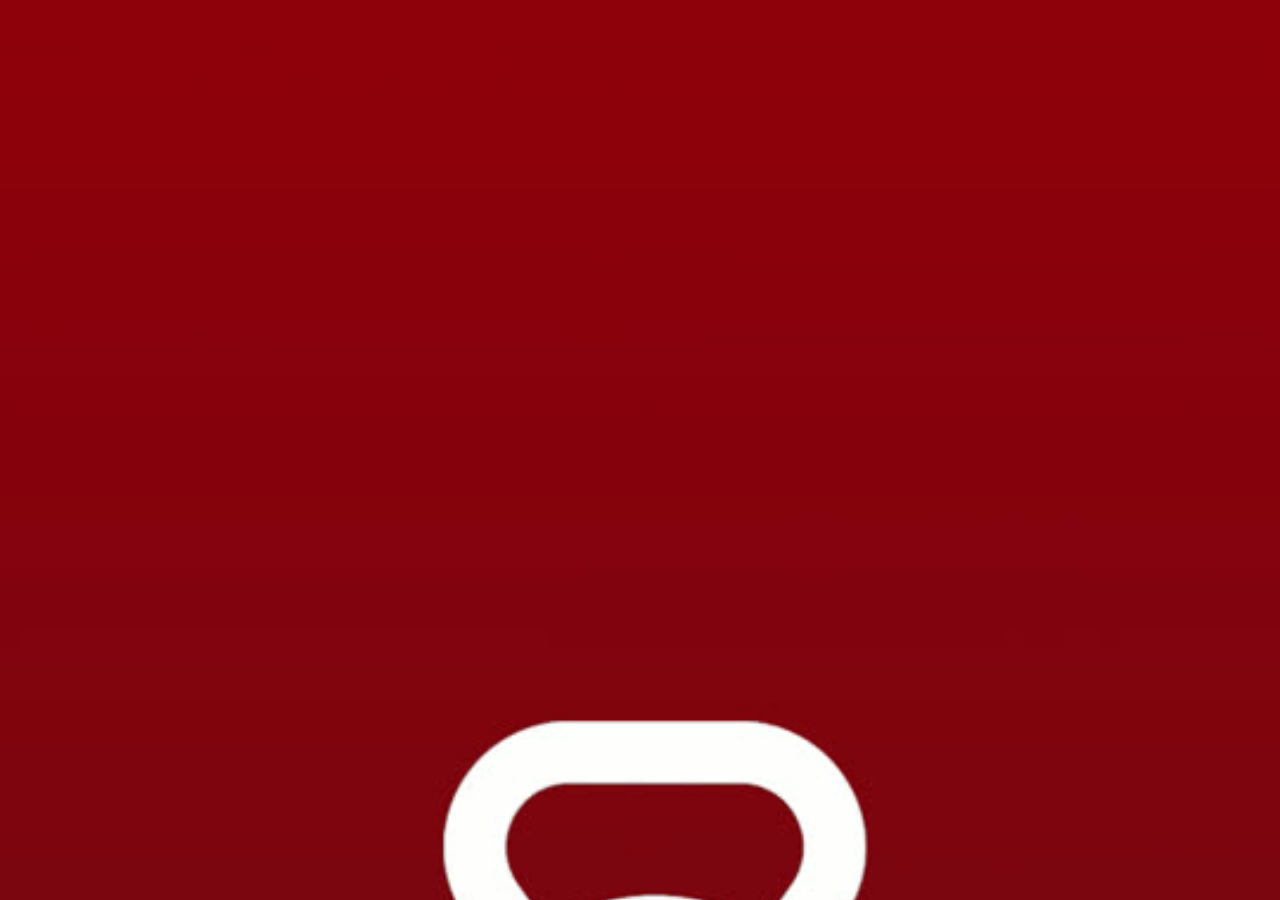
==== commit 3397086f: "ikona" ====
--- a/aplikacija/index.html
+++ b/aplikacija/index.html
@@ -33,9 +33,12 @@
        umakne, določi js/startup/splash.js.
 
        Zakaj muted + playsinline: brez tega iPhone samodejnega predvajanja ne
-       dovoli, posnetek pa bi se odprl čez cel zaslon v svojem predvajalniku. -->
+       dovoli, posnetek pa bi se odprl čez cel zaslon v svojem predvajalniku.
+       Poster je zadnja sličica posnetka: če predvajanja ni (varčevanje z
+       baterijo), se namesto praznine vidi vsaj logotip. -->
   <div id="splash" class="splash">
-    <video class="splash__video" autoplay muted playsinline preload="auto"></video>
+    <video class="splash__video" autoplay muted playsinline preload="auto"
+           poster="media/intro-poster.jpg"></video>
   </div>
 
   <!-- Sem router vstavi trenutni zaslon. HTML je namenoma prazen: vsebino in
--- a/aplikacija/css/tabbar.css
+++ b/aplikacija/css/tabbar.css
@@ -7,10 +7,11 @@
   justify-content: space-around;
   gap: 12px;
 
-  /* Spodaj je dovolj že varno območje samo (črtica za domov na iPhonu, 34 px);
-     če ga ni (računalnik, Android brez geste), pade nazaj na 12 px. Prištevanje
-     obojega je naredilo prazen pas pod ikonami. */
-  padding: 12px 12px max(var(--safe-bottom), 12px);
+  /* Spodaj: iPhone javi 34 px varnega območja, a črtica za domov je narisana
+     čisto ob robu — cel pas pod gumbi je videti kot prazen prostor. Odštejemo
+     ga toliko, da gumbi zdrsnejo navzdol, črtica pa jih še vedno ne prekriva.
+     Kjer varnega območja ni (računalnik, Android brez geste), obvelja 10 px. */
+  padding: 12px 12px max(calc(var(--safe-bottom) - 14px), 10px);
   background: var(--bg);
   border-top: 1px solid var(--border);
 }
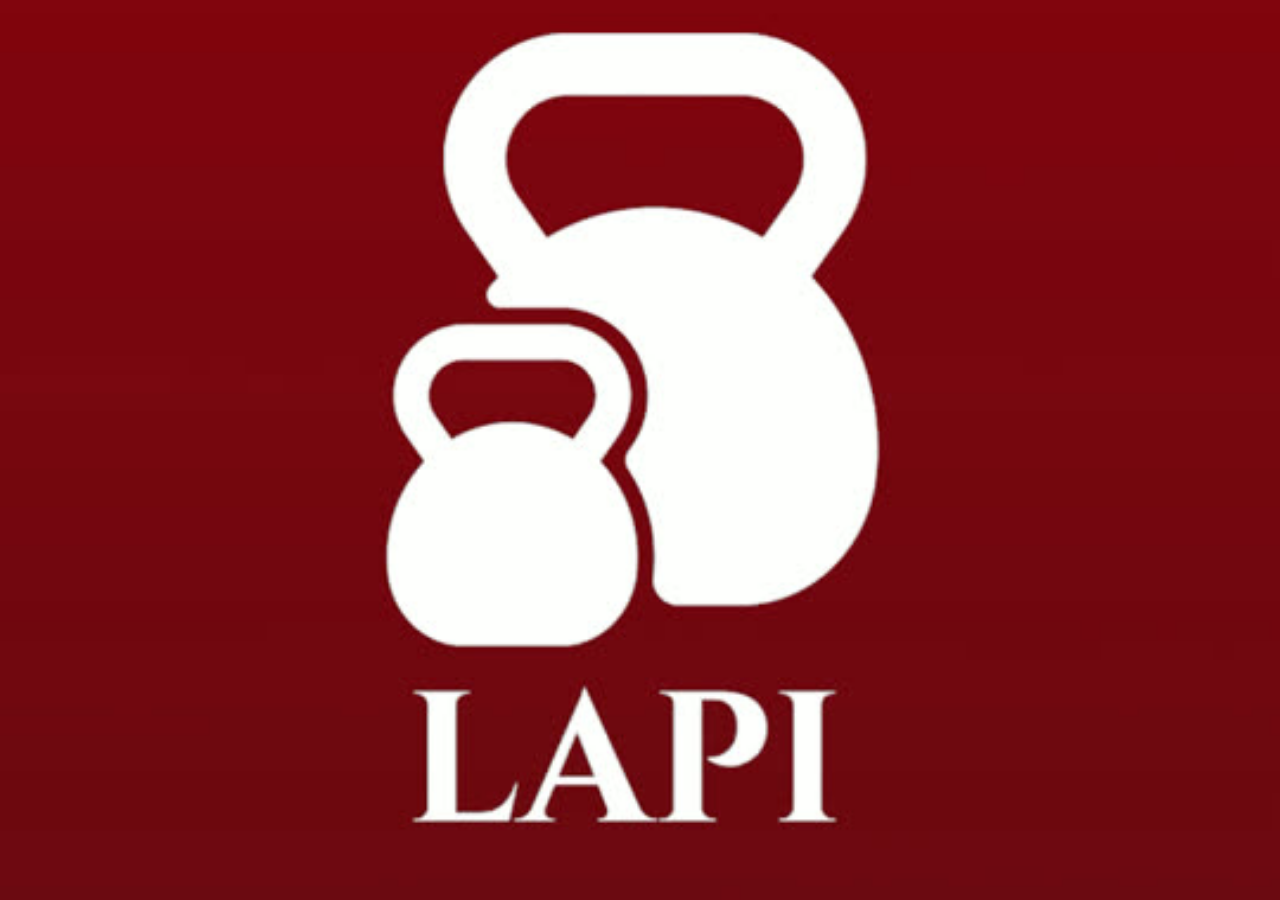
==== commit bf766d0e: "Popravek za iphone" ====
--- a/aplikacija/index.html
+++ b/aplikacija/index.html
@@ -12,7 +12,13 @@
   <!-- iOS posebnosti: Safari za ikono in celozaslonski način ne bere manifesta -->
   <link rel="apple-touch-icon" href="icons/icon-192.png">
   <meta name="apple-mobile-web-app-capable" content="yes">
-  <meta name="apple-mobile-web-app-status-bar-style" content="black-translucent">
+
+  <!-- `black` in NE `black-translucent`. Pri `black-translucent` iOS vsebino
+       potisne pod vrstico s uro, okna pa ne poveča — zato spodaj ostane črn pas,
+       visok natanko toliko kot vrstica z uro. Aplikacija ga ne more zapolniti,
+       ker je zunaj okna: tja ne seže niti element `position: fixed; inset: 0`.
+       Pri `black` se okno začne pod uro in seže do dna zaslona. -->
+  <meta name="apple-mobile-web-app-status-bar-style" content="black">
   <meta name="apple-mobile-web-app-title" content="Fitnes">
 
   <!-- Vse poti so relativne, ker aplikacija živi v podmapi /aplikacija/.
@@ -34,11 +40,14 @@
 
        Zakaj muted + playsinline: brez tega iPhone samodejnega predvajanja ne
        dovoli, posnetek pa bi se odprl čez cel zaslon v svojem predvajalniku.
-       Poster je zadnja sličica posnetka: če predvajanja ni (varčevanje z
-       baterijo), se namesto praznine vidi vsaj logotip. -->
+       Slika pod posnetkom je zadnja sličica animacije. Vidi se, kadar
+       predvajanja ni (varčevanje z baterijo na iPhonu ga ustavi tudi pri
+       utišanem posnetku) — namesto praznine takrat ostane logotip.
+       Zato tudi `poster` na posnetku ni: iPhone bi čezenj narisal svoj sivi
+       gumb za predvajanje. -->
   <div id="splash" class="splash">
-    <video class="splash__video" autoplay muted playsinline preload="auto"
-           poster="media/intro-poster.jpg"></video>
+    <img class="splash__still" src="media/intro-poster.jpg" alt="">
+    <video class="splash__video" autoplay muted playsinline preload="auto"></video>
   </div>
 
   <!-- Sem router vstavi trenutni zaslon. HTML je namenoma prazen: vsebino in
--- a/aplikacija/css/splash.css
+++ b/aplikacija/css/splash.css
@@ -18,11 +18,38 @@
 /* Posnetek napolni zaslon. `cover` in ne `contain`: robovi se raje obrežejo,
    kot da bi ob strani ostala črna pasova. Zato sta posnetka dva — pokončen in
    ležeč — da obrez nikoli ne pojé bistvenega. */
-.splash__video {
+.splash__video,
+.splash__still {
+  position: absolute;
+  inset: 0;
+
   width: 100%;
   height: 100%;
   object-fit: cover;
   display: block;
+}
+
+/* Slika logotipa leži pod posnetkom in se vidi, kadar predvajanja ni: v
+   varčevanju z baterijo iPhone ne dovoli samodejnega predvajanja, pa naj bo
+   posnetek še tako utišan. Rahel prelet je zato, da tudi takrat nekaj oživi. */
+.splash__still {
+  animation: splash-still .9s ease both;
+}
+
+@keyframes splash-still {
+  from { opacity: 0; transform: scale(1.05); }
+  to   { opacity: 1; transform: none; }
+}
+
+/* Posnetek se pokaže šele, ko res teče. Sicer bi iPhone čez sliko narisal svoj
+   sivi gumb za predvajanje — videti je kot okvara, čeprav je samo ponudba. */
+.splash__video {
+  opacity: 0;
+  transition: opacity .25s ease;
+}
+
+.splash__video.is-playing {
+  opacity: 1;
 }
 
 /* Umik: preliv v prosojno, šele nato element izgine iz strani.
--- a/aplikacija/css/tabbar.css
+++ b/aplikacija/css/tabbar.css
@@ -7,11 +7,10 @@
   justify-content: space-around;
   gap: 12px;
 
-  /* Spodaj: iPhone javi 34 px varnega območja, a črtica za domov je narisana
-     čisto ob robu — cel pas pod gumbi je videti kot prazen prostor. Odštejemo
-     ga toliko, da gumbi zdrsnejo navzdol, črtica pa jih še vedno ne prekriva.
-     Kjer varnega območja ni (računalnik, Android brez geste), obvelja 10 px. */
-  padding: 12px 12px max(calc(var(--safe-bottom) - 14px), 10px);
+  /* Spodaj namenoma **brez** varnega območja. Črtica za domov na iPhonu se skrije
+     sama in gumbov ne moti, pas 34 px pod njimi pa je bil videti kot napaka.
+     Ostane le toliko, da se kvadratki ne dotikajo roba. */
+  padding: 12px 12px 8px;
   background: var(--bg);
   border-top: 1px solid var(--border);
 }
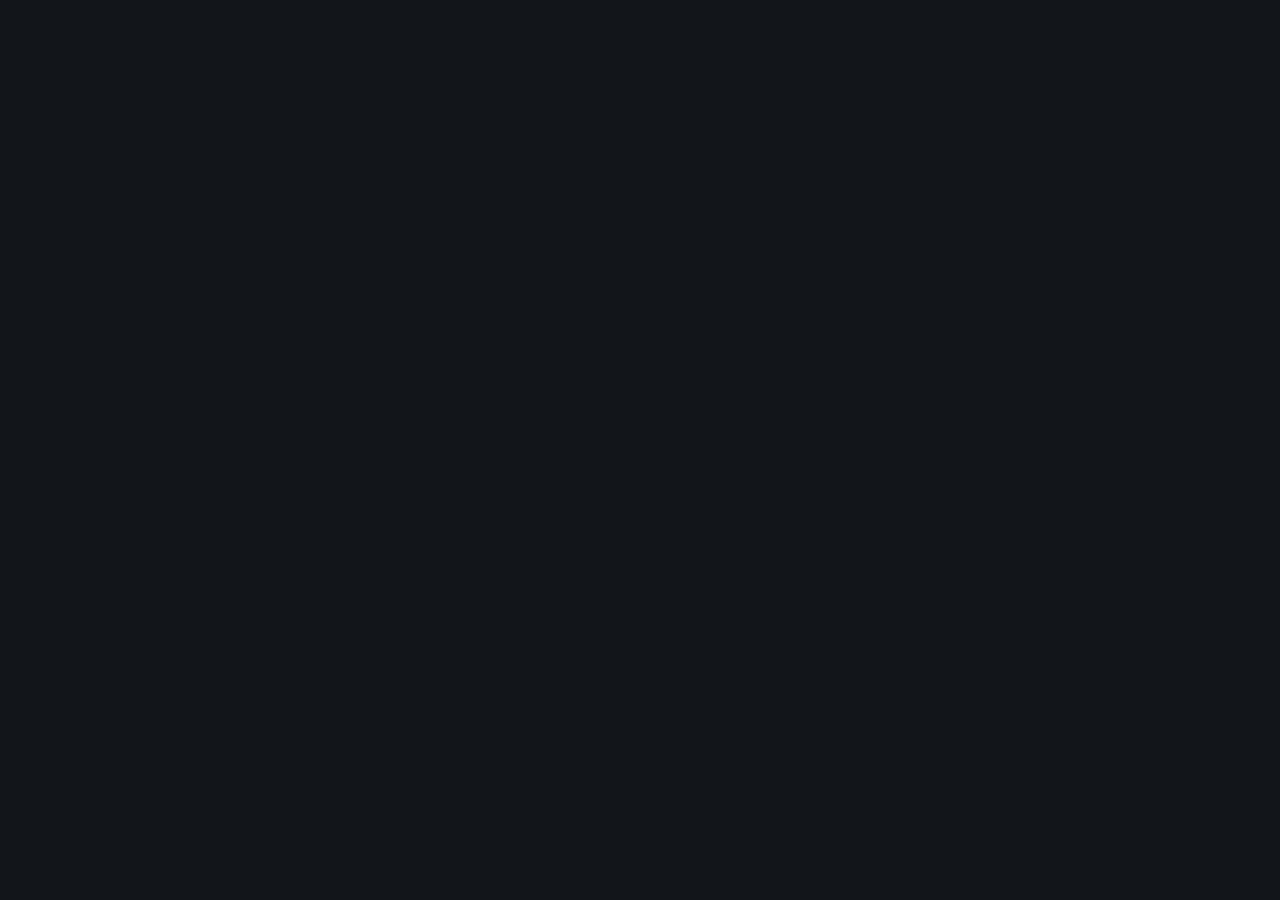
==== commit f34864ca: "Shranjevanje podatkov" ====
--- a/aplikacija/index.html
+++ b/aplikacija/index.html
@@ -12,13 +12,7 @@
   <!-- iOS posebnosti: Safari za ikono in celozaslonski način ne bere manifesta -->
   <link rel="apple-touch-icon" href="icons/icon-192.png">
   <meta name="apple-mobile-web-app-capable" content="yes">
-
-  <!-- `black` in NE `black-translucent`. Pri `black-translucent` iOS vsebino
-       potisne pod vrstico s uro, okna pa ne poveča — zato spodaj ostane črn pas,
-       visok natanko toliko kot vrstica z uro. Aplikacija ga ne more zapolniti,
-       ker je zunaj okna: tja ne seže niti element `position: fixed; inset: 0`.
-       Pri `black` se okno začne pod uro in seže do dna zaslona. -->
-  <meta name="apple-mobile-web-app-status-bar-style" content="black">
+  <meta name="apple-mobile-web-app-status-bar-style" content="black-translucent">
   <meta name="apple-mobile-web-app-title" content="Fitnes">
 
   <!-- Vse poti so relativne, ker aplikacija živi v podmapi /aplikacija/.
@@ -30,6 +24,7 @@
   <link rel="stylesheet" href="css/training.css">
   <link rel="stylesheet" href="css/weight.css">
   <link rel="stylesheet" href="css/stats.css">
+  <link rel="stylesheet" href="css/settings.css">
 </head>
 <body>
 
@@ -40,14 +35,11 @@
 
        Zakaj muted + playsinline: brez tega iPhone samodejnega predvajanja ne
        dovoli, posnetek pa bi se odprl čez cel zaslon v svojem predvajalniku.
-       Slika pod posnetkom je zadnja sličica animacije. Vidi se, kadar
-       predvajanja ni (varčevanje z baterijo na iPhonu ga ustavi tudi pri
-       utišanem posnetku) — namesto praznine takrat ostane logotip.
-       Zato tudi `poster` na posnetku ni: iPhone bi čezenj narisal svoj sivi
-       gumb za predvajanje. -->
+       Poster je zadnja sličica posnetka: če predvajanja ni (varčevanje z
+       baterijo), se namesto praznine vidi vsaj logotip. -->
   <div id="splash" class="splash">
-    <img class="splash__still" src="media/intro-poster.jpg" alt="">
-    <video class="splash__video" autoplay muted playsinline preload="auto"></video>
+    <video class="splash__video" autoplay muted playsinline preload="auto"
+           poster="media/intro-poster.jpg"></video>
   </div>
 
   <!-- Sem router vstavi trenutni zaslon. HTML je namenoma prazen: vsebino in
--- a/aplikacija/css/screen.css
+++ b/aplikacija/css/screen.css
@@ -60,6 +60,44 @@
   font-weight: 700;
 }
 
+/* Zobnik skrajno desno v isti vrstici, na vseh treh zaslonih na istem mestu.
+   `margin-left: auto` ga potisne v desni rob tudi tam, kjer naslov ni raztegnjen.
+   Siv in brez ozadja: nastavitve so redko opravilo in ne smejo tekmovati z
+   naslovom zaslona za pozornost. */
+.brand__settings {
+  flex: none;
+  width: 44px;
+  height: 44px;
+  margin-left: auto;
+
+  display: grid;
+  place-items: center;
+
+  background: none;
+  border: none;
+  border-radius: 12px;
+  color: var(--text-muted);
+  cursor: pointer;
+
+  transition: transform .12s ease, color .15s ease;
+}
+
+.brand__settings:active {
+  transform: scale(0.9);
+  color: var(--accent-text);
+}
+
+.brand__settings-icon {
+  width: 22px;
+  height: 22px;
+}
+
+.brand__settings-icon svg {
+  width: 100%;
+  height: 100%;
+  display: block;
+}
+
 /* Naslov razdelka znotraj zaslona ("Pretekli treningi", "Statistika"). */
 .section__title {
   margin: 0;
--- a/aplikacija/css/settings.css
+++ b/aplikacija/css/settings.css
@@ -0,0 +1,124 @@
+/* Okno pod zobnikom (js/settings.js).
+
+   Zgrajeno je po vzoru okna z zapiskom v training.css: ista temna podlaga, isti
+   zaobljeni robovi, isti gumbi. Razlika je glava z naslovom in križcem, ker se to
+   okno zapre z X in ne z gumbom Zapri na dnu. */
+
+.settings {
+  position: fixed;
+  inset: 0;
+  z-index: 30;              /* nad spustnim seznamom (20) in oknom z zapiskom (10) */
+
+  display: grid;
+  place-items: center;
+  padding: 20px;
+
+  background: rgba(8, 10, 14, .6);
+  -webkit-backdrop-filter: blur(10px);   /* brez tega na iPhonu zabrisa ni */
+  backdrop-filter: blur(10px);
+}
+
+.settings__box {
+  width: 88%;
+  max-width: 420px;
+
+  /* Višina se ravna po vsebini. Če bi je bilo kdaj toliko, da preraste zaslon,
+     drsi okno samo v sebi in ne stran pod njim. */
+  max-height: 82vh;
+  overflow-y: auto;
+
+  padding: 16px;
+
+  background: var(--sheet);
+  border: 1px solid var(--sheet-border);
+  border-radius: 18px;
+  box-shadow: 0 18px 44px rgba(0, 0, 0, .55);
+  color: var(--text);
+}
+
+/* --- Glava ---------------------------------------------------------------- */
+
+.settings__head {
+  display: flex;
+  align-items: center;
+  gap: 10px;
+  margin-bottom: 14px;
+}
+
+.settings__title {
+  flex: 1;
+  margin: 0;
+  font-size: 20px;
+  font-weight: 700;
+}
+
+/* Križec je siv in brez ozadja, enako kot koš v seznamih: zapiranje ne sme biti
+   enako vidno kot dejanja pod njim. Tarča je vseeno 44 px, ker jo zadeva palec. */
+.settings__close {
+  flex: none;
+  width: 44px;
+  height: 44px;
+  margin: -6px -6px -6px 0;   /* vizualno poravnan z robom okna, tarča pa ostane cela */
+
+  display: grid;
+  place-items: center;
+
+  background: none;
+  border: none;
+  border-radius: 12px;
+  color: var(--text-muted);
+  cursor: pointer;
+
+  transition: transform .12s ease, color .15s ease;
+}
+
+.settings__close:active {
+  transform: scale(0.9);
+  color: var(--text);
+}
+
+.settings__close-icon {
+  width: 20px;
+  height: 20px;
+}
+
+.settings__close-icon svg {
+  width: 100%;
+  height: 100%;
+  display: block;
+}
+
+/* --- Vsebina -------------------------------------------------------------- */
+
+.settings__body {
+  display: flex;
+  flex-direction: column;
+  gap: 10px;
+}
+
+/* Gumbi so isti .btn kot drugod, samo drug pod drugim namesto v vrstici. `flex: 1`
+   iz training.css bi jim v stolpcu raztegnil visino, zato ga tukaj razveljavimo. */
+.settings__body .btn {
+  flex: none;
+  width: 100%;
+}
+
+.settings__status {
+  display: flex;
+  flex-direction: column;
+  gap: 4px;
+
+  margin-top: 4px;
+  padding-top: 12px;
+  border-top: 1px solid var(--sheet-border);
+}
+
+.settings__line {
+  margin: 0;
+  color: var(--text-muted);
+  font-size: 13px;
+  line-height: 1.45;
+
+  /* Ime mape in sporočilo o napaki sta lahko dolga in brez presledkov. */
+  overflow-wrap: anywhere;
+}
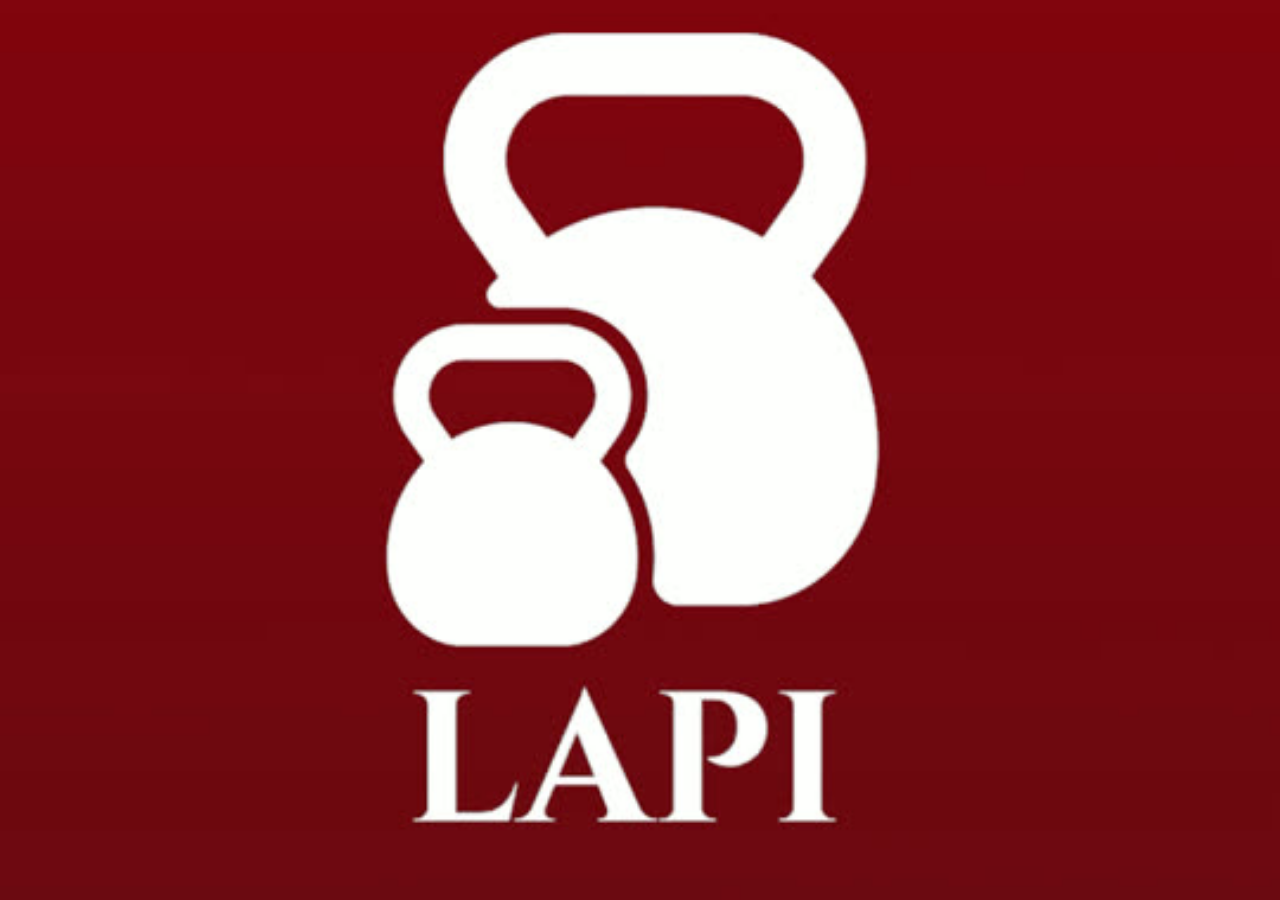
==== commit ab840bb9: "Merge branch 'main' of https://github.com/TimonJeretic/Fitnes-aplikacija" ====
--- a/aplikacija/index.html
+++ b/aplikacija/index.html
@@ -12,7 +12,13 @@
   <!-- iOS posebnosti: Safari za ikono in celozaslonski način ne bere manifesta -->
   <link rel="apple-touch-icon" href="icons/icon-192.png">
   <meta name="apple-mobile-web-app-capable" content="yes">
-  <meta name="apple-mobile-web-app-status-bar-style" content="black-translucent">
+
+  <!-- `black` in NE `black-translucent`. Pri `black-translucent` iOS vsebino
+       potisne pod vrstico s uro, okna pa ne poveča — zato spodaj ostane črn pas,
+       visok natanko toliko kot vrstica z uro. Aplikacija ga ne more zapolniti,
+       ker je zunaj okna: tja ne seže niti element `position: fixed; inset: 0`.
+       Pri `black` se okno začne pod uro in seže do dna zaslona. -->
+  <meta name="apple-mobile-web-app-status-bar-style" content="black">
   <meta name="apple-mobile-web-app-title" content="Fitnes">
 
   <!-- Vse poti so relativne, ker aplikacija živi v podmapi /aplikacija/.
@@ -35,11 +41,14 @@
 
        Zakaj muted + playsinline: brez tega iPhone samodejnega predvajanja ne
        dovoli, posnetek pa bi se odprl čez cel zaslon v svojem predvajalniku.
-       Poster je zadnja sličica posnetka: če predvajanja ni (varčevanje z
-       baterijo), se namesto praznine vidi vsaj logotip. -->
+       Slika pod posnetkom je zadnja sličica animacije. Vidi se, kadar
+       predvajanja ni (varčevanje z baterijo na iPhonu ga ustavi tudi pri
+       utišanem posnetku) — namesto praznine takrat ostane logotip.
+       Zato tudi `poster` na posnetku ni: iPhone bi čezenj narisal svoj sivi
+       gumb za predvajanje. -->
   <div id="splash" class="splash">
-    <video class="splash__video" autoplay muted playsinline preload="auto"
-           poster="media/intro-poster.jpg"></video>
+    <img class="splash__still" src="media/intro-poster.jpg" alt="">
+    <video class="splash__video" autoplay muted playsinline preload="auto"></video>
   </div>
 
   <!-- Sem router vstavi trenutni zaslon. HTML je namenoma prazen: vsebino in
